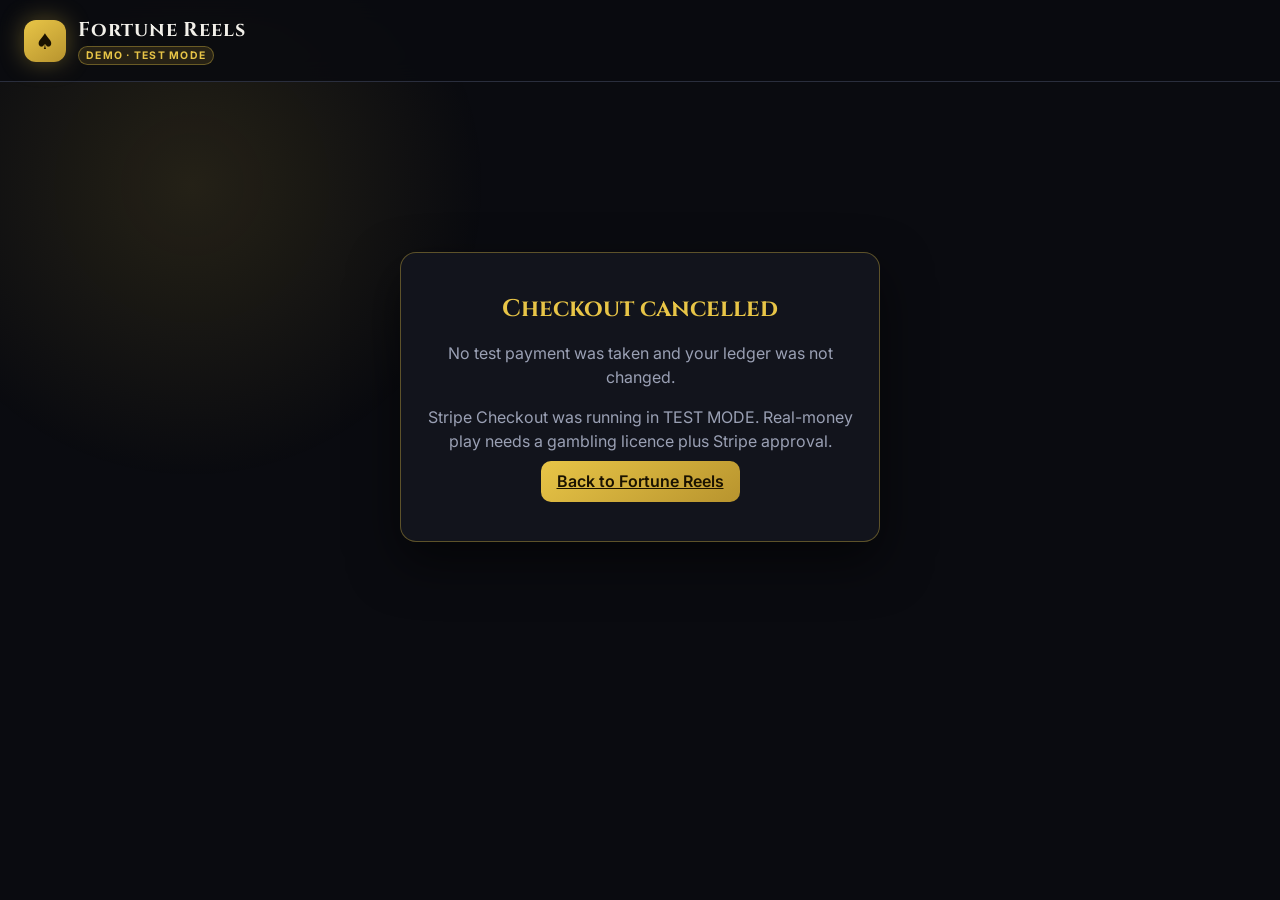
==== server/templates/cancel.html @ 4ad413d6 "Tune Fortune Reels to 20% RTP and add Render deploy files. Raise paytable multipliers (weights uncha" ====
<!DOCTYPE html>
<html lang="en">
<head>
  <meta charset="UTF-8" />
  <meta name="viewport" content="width=device-width, initial-scale=1.0" />
  <title>Checkout cancelled — Fortune Reels (TEST MODE)</title>
  <link rel="preconnect" href="https://fonts.googleapis.com" />
  <link rel="preconnect" href="https://fonts.gstatic.com" crossorigin />
  <link href="https://fonts.googleapis.com/css2?family=Cinzel:wght@600;700&family=Inter:wght@400;500;600;700&display=swap" rel="stylesheet" />
  <link rel="stylesheet" href="/styles.css" />
  <style>
    .result-page { min-height: 70vh; display: grid; place-items: center; padding: 2rem 1rem; position: relative; z-index: 1; }
    .result-card { width: min(480px, 100%); background: var(--bg-panel); border: 1px solid rgba(232, 197, 71, 0.35); border-radius: 16px; padding: 2rem 1.5rem; text-align: center; box-shadow: var(--shadow); }
    .result-card h1 { font-family: var(--display); color: var(--gold); margin: 0.5rem 0 0.75rem; font-size: 1.5rem; }
    .result-card p { color: var(--muted); line-height: 1.5; }
  </style>
</head>
<body>
  <div class="bg-glow"></div>
  <header class="top-bar">
    <div class="brand">
      <span class="brand-icon">♠</span>
      <div>
        <h1>Fortune Reels</h1>
        <span class="demo-badge">DEMO · TEST MODE</span>
      </div>
    </div>
  </header>
  <main class="result-page">
    <div class="result-card">
      <h1>Checkout cancelled</h1>
      <p>No test payment was taken and your ledger was not changed.</p>
      <p>Stripe Checkout was running in TEST MODE. Real-money play needs a gambling licence plus Stripe approval.</p>
      <p><a class="btn btn-gold btn-block" href="/">Back to Fortune Reels</a></p>
    </div>
  </main>
</body>
</html>
---- styles.css ----
:root {
  --bg: #0a0b10;
  --bg-panel: #12141c;
  --bg-elevated: #1a1d29;
  --border: #2a2e3d;
  --gold: #e8c547;
  --gold-dim: #b8942e;
  --gold-glow: rgba(232, 197, 71, 0.35);
  --crimson: #e63946;
  --emerald: #2dd4a8;
  --text: #f2f0e9;
  --muted: #9aa0b4;
  --reel-bg: #0d0f16;
  --radius: 14px;
  --shadow: 0 20px 50px rgba(0, 0, 0, 0.55);
  --font: "Inter", system-ui, sans-serif;
  --display: "Cinzel", Georgia, serif;
}

*,
*::before,
*::after {
  box-sizing: border-box;
}

html, body {
  margin: 0;
  min-height: 100%;
  background: var(--bg);
  color: var(--text);
  font-family: var(--font);
}

body {
  overflow-x: hidden;
  position: relative;
}

.bg-glow {
  position: fixed;
  width: 50vw;
  height: 50vw;
  border-radius: 50%;
  background: radial-gradient(circle, rgba(232, 197, 71, 0.12), transparent 65%);
  top: -15%;
  left: -10%;
  pointer-events: none;
  z-index: 0;
}
.bg-glow-2 {
  background: radial-gradient(circle, rgba(230, 57, 70, 0.1), transparent 65%);
  top: auto;
  left: auto;
  right: -15%;
  bottom: -10%;
}

.top-bar {
  position: relative;
  z-index: 2;
  display: flex;
  align-items: center;
  justify-content: space-between;
  padding: 1rem 1.5rem;
  border-bottom: 1px solid var(--border);
  background: rgba(10, 11, 16, 0.85);
  backdrop-filter: blur(12px);
}

.brand {
  display: flex;
  align-items: center;
  gap: 0.75rem;
}
.brand-icon {
  width: 42px;
  height: 42px;
  display: grid;
  place-items: center;
  border-radius: 12px;
  background: linear-gradient(145deg, var(--gold), var(--gold-dim));
  color: #1a1200;
  font-size: 1.35rem;
  font-weight: 700;
  box-shadow: 0 0 24px var(--gold-glow);
}
.brand h1 {
  margin: 0;
  font-family: var(--display);
  font-size: 1.25rem;
  letter-spacing: 0.04em;
}
.demo-badge {
  display: inline-block;
  margin-top: 2px;
  font-size: 0.65rem;
  font-weight: 700;
  letter-spacing: 0.12em;
  color: var(--gold);
  background: rgba(232, 197, 71, 0.12);
  border: 1px solid rgba(232, 197, 71, 0.35);
  padding: 0.15rem 0.45rem;
  border-radius: 999px;
}

.header-actions {
  display: flex;
  gap: 0.6rem;
  align-items: center;
}

.layout {
  position: relative;
  z-index: 1;
  display: grid;
  grid-template-columns: 280px minmax(0, 1fr) 260px;
  gap: 1.25rem;
  padding: 1.25rem;
  max-width: 1280px;
  margin: 0 auto;
}

.panel {
  background: var(--bg-panel);
  border: 1px solid var(--border);
  border-radius: var(--radius);
  padding: 1.1rem;
  box-shadow: var(--shadow);
  height: fit-content;
}
.panel h2 {
  margin: 0 0 0.35rem;
  font-family: var(--display);
  font-size: 1.05rem;
  color: var(--gold);
}
.hint {
  margin: 0 0 1rem;
  color: var(--muted);
  font-size: 0.8rem;
}

.primary-balance {
  background: linear-gradient(160deg, #1f2333, #151823);
  border: 1px solid rgba(232, 197, 71, 0.25);
  border-radius: 12px;
  padding: 1rem;
  margin-bottom: 0.85rem;
  text-align: center;
}
.primary-balance .label,
.bet-display .label,
.last-win .label {
  display: block;
  font-size: 0.7rem;
  text-transform: uppercase;
  letter-spacing: 0.1em;
  color: var(--muted);
  margin-bottom: 0.25rem;
}
.primary-balance strong {
  font-size: 1.7rem;
  color: var(--gold);
  font-variant-numeric: tabular-nums;
}
.primary-balance .sub {
  display: block;
  margin-top: 0.25rem;
  font-size: 0.75rem;
  color: var(--muted);
}

.balance-list {
  display: flex;
  flex-direction: column;
  gap: 0.4rem;
  margin-bottom: 1rem;
  max-height: 220px;
  overflow: auto;
}
.balance-row {
  display: flex;
  justify-content: space-between;
  align-items: center;
  padding: 0.45rem 0.6rem;
  background: var(--bg-elevated);
  border-radius: 8px;
  font-size: 0.85rem;
}
.balance-row .code {
  font-weight: 600;
  color: var(--text);
}
.balance-row .amt {
  color: var(--emerald);
  font-variant-numeric: tabular-nums;
}
.balance-row.zero .amt {
  color: var(--muted);
}

.wallet-actions {
  display: grid;
  grid-template-columns: 1fr 1fr;
  gap: 0.5rem;
  margin-bottom: 0.85rem;
}

.display-currency label {
  display: block;
  font-size: 0.75rem;
  color: var(--muted);
  margin-bottom: 0.3rem;
}
.display-currency select,
.modal select,
.modal input {
  width: 100%;
  background: var(--bg-elevated);
  border: 1px solid var(--border);
  color: var(--text);
  border-radius: 10px;
  padding: 0.65rem 0.75rem;
  font: inherit;
  outline: none;
}
.display-currency select:focus,
.modal select:focus,
.modal input:focus {
  border-color: var(--gold-dim);
  box-shadow: 0 0 0 3px var(--gold-glow);
}

.btn {
  appearance: none;
  border: none;
  border-radius: 10px;
  font: inherit;
  font-weight: 600;
  padding: 0.65rem 1rem;
  cursor: pointer;
  transition: transform 0.15s ease, box-shadow 0.15s ease, background 0.15s ease;
}
.btn:active {
  transform: scale(0.97);
}
.btn:disabled {
  opacity: 0.45;
  cursor: not-allowed;
  transform: none;
}
.btn-primary {
  background: linear-gradient(145deg, #2dd4a8, #1a9e7a);
  color: #04150f;
}
.btn-primary:hover:not(:disabled) {
  box-shadow: 0 0 20px rgba(45, 212, 168, 0.35);
}
.btn-outline {
  background: transparent;
  border: 1px solid var(--border);
  color: var(--text);
}
.btn-outline:hover:not(:disabled) {
  border-color: var(--gold-dim);
  color: var(--gold);
}
.btn-gold {
  background: linear-gradient(145deg, var(--gold), var(--gold-dim));
  color: #1a1200;
}
.btn-gold:hover:not(:disabled) {
  box-shadow: 0 0 20px var(--gold-glow);
}
.btn-block {
  width: 100%;
  margin-top: 0.5rem;
}
.btn-spin {
  min-width: 140px;
  padding: 1rem 1.5rem;
  font-family: var(--display);
  font-size: 1.25rem;
  letter-spacing: 0.12em;
  background: linear-gradient(160deg, #ff5a6a, #c41e2a 55%, #8b1420);
  color: #fff;
  border: 2px solid rgba(255, 255, 255, 0.15);
  box-shadow: 0 8px 28px rgba(230, 57, 70, 0.45), inset 0 1px 0 rgba(255, 255, 255, 0.2);
}
.btn-spin:hover:not(:disabled) {
  box-shadow: 0 10px 36px rgba(230, 57, 70, 0.6), inset 0 1px 0 rgba(255, 255, 255, 0.25);
}
.btn-spin.spinning {
  animation: pulse-spin 0.8s ease infinite;
}
@keyframes pulse-spin {
  50% { filter: brightness(1.15); }
}

.icon-btn {
  appearance: none;
  width: 40px;
  height: 40px;
  border-radius: 10px;
  border: 1px solid var(--border);
  background: var(--bg-elevated);
  color: var(--text);
  font-size: 1.1rem;
  cursor: pointer;
  display: grid;
  place-items: center;
  transition: border-color 0.15s, color 0.15s;
}
.icon-btn:hover {
  border-color: var(--gold-dim);
  color: var(--gold);
}

.machine {
  background: linear-gradient(180deg, #1c2030 0%, #12151f 100%);
  border: 2px solid rgba(232, 197, 71, 0.35);
  border-radius: 20px;
  padding: 1.25rem;
  box-shadow: var(--shadow), 0 0 60px rgba(232, 197, 71, 0.08);
}

.machine-top {
  display: flex;
  align-items: center;
  justify-content: space-between;
  gap: 0.75rem;
  margin-bottom: 1rem;
}
.machine-title {
  margin: 0;
  font-family: var(--display);
  font-size: clamp(1rem, 2.5vw, 1.35rem);
  letter-spacing: 0.18em;
  color: var(--gold);
  text-shadow: 0 0 20px var(--gold-glow);
  text-align: center;
}
.lights {
  display: flex;
  gap: 6px;
}
.lights span {
  width: 10px;
  height: 10px;
  border-radius: 50%;
  background: var(--gold);
  box-shadow: 0 0 10px var(--gold);
  animation: blink 1.6s ease-in-out infinite;
}
.lights span:nth-child(2) { animation-delay: 0.2s; }
.lights span:nth-child(3) { animation-delay: 0.4s; }
.lights span:nth-child(4) { animation-delay: 0.6s; }
.lights span:nth-child(5) { animation-delay: 0.8s; }
@keyframes blink {
  0%, 100% { opacity: 1; }
  50% { opacity: 0.35; }
}

.reels-frame {
  position: relative;
  background: var(--reel-bg);
  border-radius: 14px;
  border: 3px solid #2d3348;
  padding: 0.75rem;
  overflow: hidden;
  box-shadow: inset 0 0 40px rgba(0, 0, 0, 0.7);
}
.reels-frame::before {
  content: "";
  position: absolute;
  inset: 0;
  pointer-events: none;
  background: linear-gradient(
    180deg,
    rgba(0, 0, 0, 0.55) 0%,
    transparent 18%,
    transparent 82%,
    rgba(0, 0, 0, 0.55) 100%
  );
  z-index: 3;
}
.reels-frame::after {
  content: "";
  position: absolute;
  left: 0;
  right: 0;
  top: 50%;
  height: 88px;
  transform: translateY(-50%);
  border-top: 2px solid rgba(232, 197, 71, 0.45);
  border-bottom: 2px solid rgba(232, 197, 71, 0.45);
  background: rgba(232, 197, 71, 0.04);
  pointer-events: none;
  z-index: 2;
}

.reels {
  display: grid;
  grid-template-columns: repeat(5, 1fr);
  gap: 0.5rem;
  position: relative;
  z-index: 1;
}

.reel {
  height: 264px;
  overflow: hidden;
  background: linear-gradient(180deg, #151824, #0c0e15);
  border-radius: 10px;
  border: 1px solid #2a3044;
  position: relative;
}
.reel-strip {
  display: flex;
  flex-direction: column;
  will-change: transform;
}
.symbol {
  height: 88px;
  display: grid;
  place-items: center;
  font-size: 2.6rem;
  user-select: none;
  filter: drop-shadow(0 4px 6px rgba(0, 0, 0, 0.5));
  flex-shrink: 0;
}
.symbol.win {
  animation: win-pop 0.55s ease infinite alternate;
}
@keyframes win-pop {
  from { transform: scale(1); filter: drop-shadow(0 0 6px var(--gold)); }
  to { transform: scale(1.12); filter: drop-shadow(0 0 16px var(--gold)); }
}

.reel.spinning .reel-strip {
  animation: blur-spin 0.12s linear infinite;
}
@keyframes blur-spin {
  to { filter: blur(1px); }
}

.payline-hint {
  text-align: center;
  color: var(--muted);
  font-size: 0.8rem;
  margin: 0.75rem 0 0.5rem;
}

.result-banner {
  text-align: center;
  margin: 0.5rem 0;
  padding: 0.65rem 1rem;
  border-radius: 10px;
  font-weight: 700;
  font-size: 1.05rem;
  background: rgba(45, 212, 168, 0.12);
  border: 1px solid rgba(45, 212, 168, 0.35);
  color: var(--emerald);
}
.result-banner.lose {
  background: rgba(154, 160, 180, 0.08);
  border-color: var(--border);
  color: var(--muted);
}
.result-banner.jackpot {
  background: rgba(232, 197, 71, 0.15);
  border-color: var(--gold);
  color: var(--gold);
  animation: jackpot-flash 0.6s ease infinite alternate;
}
@keyframes jackpot-flash {
  to { box-shadow: 0 0 30px var(--gold-glow); }
}

.controls {
  display: flex;
  align-items: center;
  justify-content: space-between;
  gap: 1rem;
  flex-wrap: wrap;
  margin-top: 1rem;
  padding: 0.85rem;
  background: var(--bg-elevated);
  border-radius: 12px;
  border: 1px solid var(--border);
}
.bet-controls {
  display: flex;
  align-items: center;
  gap: 0.5rem;
}
.bet-display,
.last-win {
  text-align: center;
  min-width: 90px;
}
.bet-display strong,
.last-win strong {
  font-size: 1.1rem;
  font-variant-numeric: tabular-nums;
  color: var(--gold);
}
.last-win strong {
  color: var(--emerald);
}

.paytable {
  margin-top: 1rem;
}
.paytable h3 {
  margin: 0 0 0.6rem;
  font-size: 0.9rem;
  color: var(--muted);
  font-weight: 600;
}
.paytable h3 span {
  font-weight: 400;
}
.pay-grid {
  display: grid;
  grid-template-columns: repeat(auto-fill, minmax(110px, 1fr));
  gap: 0.45rem;
}
.pay-item {
  display: flex;
  align-items: center;
  gap: 0.4rem;
  background: var(--bg);
  border-radius: 8px;
  padding: 0.4rem 0.55rem;
  font-size: 0.8rem;
  border: 1px solid var(--border);
}
.pay-item .sym {
  font-size: 1.2rem;
}
.pay-item .mult {
  color: var(--gold);
  font-weight: 600;
  margin-left: auto;
}

.info-panel ol {
  margin: 0 0 1rem;
  padding-left: 1.2rem;
  color: var(--muted);
  font-size: 0.88rem;
  line-height: 1.55;
}
.info-panel li {
  margin-bottom: 0.4rem;
}
.info-panel strong {
  color: var(--text);
}
.disclaimer {
  background: rgba(232, 197, 71, 0.08);
  border: 1px solid rgba(232, 197, 71, 0.25);
  border-radius: 10px;
  padding: 0.75rem;
  font-size: 0.8rem;
  color: var(--muted);
  margin-bottom: 1rem;
  line-height: 1.45;
}
.disclaimer strong {
  color: var(--gold);
  display: block;
  margin-bottom: 0.25rem;
}
.stats {
  display: grid;
  gap: 0.45rem;
}
.stats > div {
  display: flex;
  justify-content: space-between;
  padding: 0.5rem 0.65rem;
  background: var(--bg-elevated);
  border-radius: 8px;
  font-size: 0.85rem;
}
.stats span {
  color: var(--muted);
}
.stats strong {
  font-variant-numeric: tabular-nums;
}

/* Modal */
.modal[hidden] {
  display: none;
}
.modal {
  position: fixed;
  inset: 0;
  z-index: 100;
  display: grid;
  place-items: center;
  padding: 1rem;
}
.modal-backdrop {
  position: absolute;
  inset: 0;
  background: rgba(0, 0, 0, 0.7);
  backdrop-filter: blur(4px);
}
.modal-card {
  position: relative;
  width: min(420px, 100%);
  background: var(--bg-panel);
  border: 1px solid rgba(232, 197, 71, 0.3);
  border-radius: 16px;
  box-shadow: var(--shadow);
  overflow: hidden;
}
.modal-card header {
  display: flex;
  align-items: center;
  justify-content: space-between;
  padding: 1rem 1.1rem;
  border-bottom: 1px solid var(--border);
}
.modal-card header h2 {
  margin: 0;
  font-family: var(--display);
  font-size: 1.1rem;
  color: var(--gold);
}
.modal-body {
  padding: 1.1rem;
  display: flex;
  flex-direction: column;
  gap: 0.55rem;
}
.modal-body label {
  font-size: 0.78rem;
  color: var(--muted);
  text-transform: uppercase;
  letter-spacing: 0.06em;
}
.seg {
  display: grid;
  grid-template-columns: 1fr 1fr;
  gap: 0.35rem;
  background: var(--bg);
  padding: 0.3rem;
  border-radius: 10px;
  margin-bottom: 0.25rem;
}
.seg button {
  appearance: none;
  border: none;
  background: transparent;
  color: var(--muted);
  font: inherit;
  font-weight: 600;
  padding: 0.55rem;
  border-radius: 8px;
  cursor: pointer;
}
.seg button.active {
  background: linear-gradient(145deg, var(--gold), var(--gold-dim));
  color: #1a1200;
}
.convert-hint,
.available {
  margin: 0;
  font-size: 0.8rem;
  color: var(--muted);
}
.available {
  color: var(--emerald);
}
.processing,
.success {
  text-align: center;
  padding: 1rem;
  margin-top: 0.5rem;
}
.processing p,
.success p {
  margin: 0.5rem 0 0;
  color: var(--muted);
}
.success p {
  color: var(--emerald);
  font-weight: 600;
}
.spinner {
  width: 36px;
  height: 36px;
  margin: 0 auto;
  border: 3px solid var(--border);
  border-top-color: var(--gold);
  border-radius: 50%;
  animation: spin 0.7s linear infinite;
}
@keyframes spin {
  to { transform: rotate(360deg); }
}

.toast {
  position: fixed;
  bottom: 1.5rem;
  left: 50%;
  transform: translateX(-50%);
  z-index: 200;
  background: var(--bg-elevated);
  border: 1px solid var(--gold-dim);
  color: var(--text);
  padding: 0.75rem 1.25rem;
  border-radius: 999px;
  box-shadow: var(--shadow);
  font-size: 0.9rem;
  font-weight: 500;
}
.toast[hidden] {
  display: none;
}
.toast.error {
  border-color: var(--crimson);
}

@media (max-width: 980px) {
  .layout {
    grid-template-columns: 1fr;
  }
  .info-panel {
    order: 3;
  }
  .wallet-panel {
    order: 2;
  }
  .game-area {
    order: 1;
  }
}

@media (max-width: 520px) {
  .reels {
    gap: 0.3rem;
  }
  .symbol {
    font-size: 2rem;
  }
  .reel {
    height: 210px;
  }
  .symbol {
    height: 70px;
  }
  .reels-frame::after {
    height: 70px;
  }
  .controls {
    justify-content: center;
  }
  .btn-spin {
    width: 100%;
    order: -1;
  }
  .machine-top .lights {
    display: none;
  }
}

/* Test-mode and Stripe-key banners */
.mode-banners {
  position: relative;
  z-index: 2;
  display: flex;
  flex-direction: column;
  gap: 0;
}
.mode-banner {
  padding: 0.65rem 1.5rem;
  font-size: 0.8rem;
  line-height: 1.45;
  color: var(--muted);
  background: rgba(232, 197, 71, 0.08);
  border-bottom: 1px solid rgba(232, 197, 71, 0.25);
}
.mode-banner strong {
  color: var(--gold);
  margin-right: 0.25rem;
}
.mode-banner.key-banner {
  background: rgba(230, 57, 70, 0.12);
  border-bottom-color: rgba(230, 57, 70, 0.35);
  color: #f5c2c7;
  font-weight: 600;
  text-align: center;
}
.modal-note {
  margin: 0;
  font-size: 0.8rem;
  line-height: 1.45;
  color: var(--gold);
}
.balance-row .tag {
  margin-left: 0.35rem;
  font-size: 0.6rem;
  font-weight: 700;
  letter-spacing: 0.06em;
  text-transform: uppercase;
  color: var(--gold-dim);
  border: 1px solid rgba(232, 197, 71, 0.35);
  border-radius: 999px;
  padding: 0.05rem 0.35rem;
}
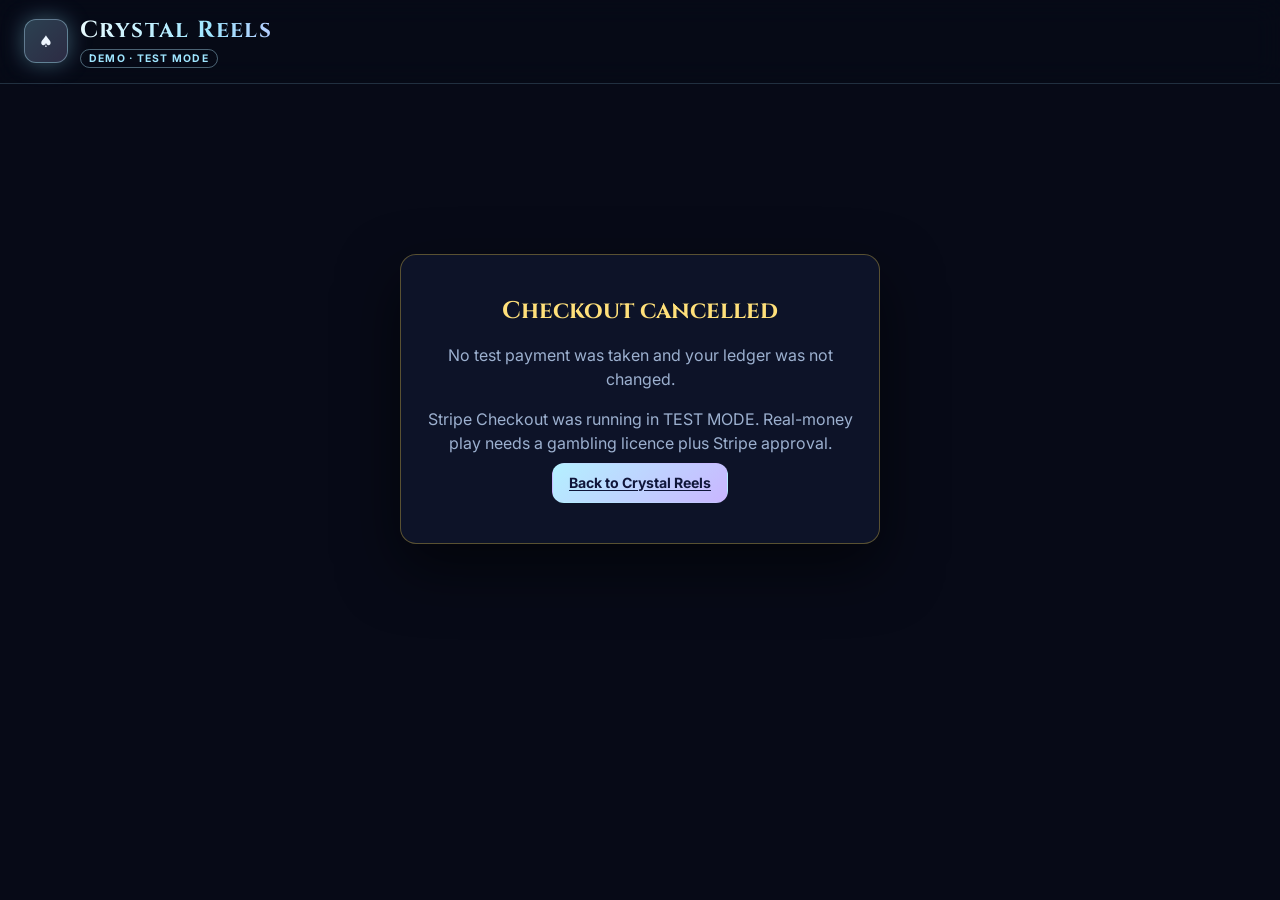
==== commit a9c9e2dd: "Crystal Reels: 20%-of-pool payout cap, house pool ledger, Green Tea top symbol, wilds, free spins, j" ====
--- a/server/templates/cancel.html
+++ b/server/templates/cancel.html
@@ -3,7 +3,7 @@
 <head>
   <meta charset="UTF-8" />
   <meta name="viewport" content="width=device-width, initial-scale=1.0" />
-  <title>Checkout cancelled — Fortune Reels (TEST MODE)</title>
+  <title>Checkout cancelled — Crystal Reels (TEST MODE)</title>
   <link rel="preconnect" href="https://fonts.googleapis.com" />
   <link rel="preconnect" href="https://fonts.gstatic.com" crossorigin />
   <link href="https://fonts.googleapis.com/css2?family=Cinzel:wght@600;700&family=Inter:wght@400;500;600;700&display=swap" rel="stylesheet" />
@@ -21,7 +21,7 @@
     <div class="brand">
       <span class="brand-icon">♠</span>
       <div>
-        <h1>Fortune Reels</h1>
+        <h1>Crystal Reels</h1>
         <span class="demo-badge">DEMO · TEST MODE</span>
       </div>
     </div>
@@ -31,7 +31,7 @@
       <h1>Checkout cancelled</h1>
       <p>No test payment was taken and your ledger was not changed.</p>
       <p>Stripe Checkout was running in TEST MODE. Real-money play needs a gambling licence plus Stripe approval.</p>
-      <p><a class="btn btn-gold btn-block" href="/">Back to Fortune Reels</a></p>
+      <p><a class="btn btn-gold btn-block" href="/">Back to Crystal Reels</a></p>
     </div>
   </main>
 </body>
--- a/styles.css
+++ b/styles.css
@@ -1,816 +1,399 @@
 :root {
-  --bg: #0a0b10;
-  --bg-panel: #12141c;
-  --bg-elevated: #1a1d29;
-  --border: #2a2e3d;
-  --gold: #e8c547;
-  --gold-dim: #b8942e;
-  --gold-glow: rgba(232, 197, 71, 0.35);
-  --crimson: #e63946;
-  --emerald: #2dd4a8;
-  --text: #f2f0e9;
-  --muted: #9aa0b4;
-  --reel-bg: #0d0f16;
-  --radius: 14px;
-  --shadow: 0 20px 50px rgba(0, 0, 0, 0.55);
+  --bg: #070a17;
+  --bg-panel: rgba(18, 26, 52, 0.62);
+  --bg-elevated: rgba(30, 42, 80, 0.7);
+  --border: rgba(160, 220, 255, 0.18);
+  --border-strong: rgba(180, 235, 255, 0.4);
+  --ice: #9fe6ff;
+  --ice-2: #c9b6ff;
+  --pink: #ff9fe0;
+  --tea: #8ff06b;
+  --gold: #ffe07a;
+  --crimson: #ff4d6d;
+  --emerald: #3ff0a8;
+  --text: #eef6ff;
+  --muted: #9cb0cf;
+  --reel-bg: rgba(8, 14, 34, 0.85);
+  --radius: 16px;
+  --shadow: 0 24px 60px rgba(0, 0, 0, 0.55);
   --font: "Inter", system-ui, sans-serif;
   --display: "Cinzel", Georgia, serif;
-}
-
-*,
-*::before,
-*::after {
-  box-sizing: border-box;
-}
-
-html, body {
-  margin: 0;
-  min-height: 100%;
-  background: var(--bg);
-  color: var(--text);
-  font-family: var(--font);
-}
-
-body {
-  overflow-x: hidden;
-  position: relative;
-}
-
-.bg-glow {
-  position: fixed;
-  width: 50vw;
-  height: 50vw;
-  border-radius: 50%;
-  background: radial-gradient(circle, rgba(232, 197, 71, 0.12), transparent 65%);
-  top: -15%;
-  left: -10%;
-  pointer-events: none;
-  z-index: 0;
-}
-.bg-glow-2 {
-  background: radial-gradient(circle, rgba(230, 57, 70, 0.1), transparent 65%);
-  top: auto;
-  left: auto;
-  right: -15%;
-  bottom: -10%;
-}
-
+  --prism: linear-gradient(90deg, #ff6b8b, #ffb648, #fff36b, #5dffb0, #5fc0ff, #b77bff, #ff6b8b);
+  --sym-h: 92px;
+}
+@media (max-width: 520px) { :root { --sym-h: 64px; } }
+
+*, *::before, *::after { box-sizing: border-box; }
+html, body { margin: 0; min-height: 100%; background: var(--bg); color: var(--text); font-family: var(--font); }
+body { overflow-x: hidden; position: relative; }
+button { font-family: inherit; }
+
+.bg-aurora {
+  position: fixed; inset: -20%; z-index: 0; pointer-events: none;
+  background:
+    radial-gradient(40% 35% at 20% 15%, rgba(95, 192, 255, 0.22), transparent 70%),
+    radial-gradient(35% 30% at 85% 20%, rgba(183, 123, 255, 0.22), transparent 70%),
+    radial-gradient(40% 35% at 70% 90%, rgba(143, 240, 107, 0.14), transparent 70%),
+    radial-gradient(35% 30% at 10% 85%, rgba(255, 159, 224, 0.14), transparent 70%);
+  animation: aurora 22s ease-in-out infinite alternate;
+}
+@keyframes aurora { from { transform: translate(0, 0) rotate(0deg); } to { transform: translate(3%, -2%) rotate(6deg); } }
+#sparkle-canvas { position: fixed; inset: 0; width: 100%; height: 100%; pointer-events: none; z-index: 50; }
+
+.top-bar, .mode-banners, .pool-bar, .layout { position: relative; z-index: 2; }
 .top-bar {
-  position: relative;
-  z-index: 2;
-  display: flex;
-  align-items: center;
-  justify-content: space-between;
-  padding: 1rem 1.5rem;
-  border-bottom: 1px solid var(--border);
-  background: rgba(10, 11, 16, 0.85);
-  backdrop-filter: blur(12px);
-}
-
-.brand {
-  display: flex;
-  align-items: center;
-  gap: 0.75rem;
-}
+  display: flex; align-items: center; justify-content: space-between;
+  padding: 0.9rem 1.5rem; border-bottom: 1px solid var(--border);
+  background: rgba(7, 10, 23, 0.7); backdrop-filter: blur(14px);
+}
+.brand { display: flex; align-items: center; gap: 0.75rem; }
 .brand-icon {
-  width: 42px;
-  height: 42px;
-  display: grid;
-  place-items: center;
-  border-radius: 12px;
-  background: linear-gradient(145deg, var(--gold), var(--gold-dim));
-  color: #1a1200;
-  font-size: 1.35rem;
-  font-weight: 700;
-  box-shadow: 0 0 24px var(--gold-glow);
-}
+  width: 44px; height: 44px; display: grid; place-items: center; border-radius: 12px;
+  background: linear-gradient(135deg, rgba(159, 230, 255, 0.25), rgba(201, 182, 255, 0.2));
+  border: 1px solid var(--border-strong); box-shadow: 0 0 22px rgba(159, 230, 255, 0.35);
+}
+.brand-icon svg { width: 32px; height: 32px; animation: twinkle 3s ease-in-out infinite; }
 .brand h1 {
-  margin: 0;
-  font-family: var(--display);
-  font-size: 1.25rem;
-  letter-spacing: 0.04em;
-}
+  margin: 0; font-family: var(--display); font-size: 1.45rem; letter-spacing: 0.06em;
+  background: linear-gradient(90deg, #e9fbff, var(--ice), var(--ice-2), #e9fbff);
+  background-size: 200% auto; -webkit-background-clip: text; background-clip: text; color: transparent;
+  animation: shimmer-text 6s linear infinite;
+}
+@keyframes shimmer-text { to { background-position: 200% center; } }
 .demo-badge {
-  display: inline-block;
-  margin-top: 2px;
-  font-size: 0.65rem;
-  font-weight: 700;
-  letter-spacing: 0.12em;
-  color: var(--gold);
-  background: rgba(232, 197, 71, 0.12);
-  border: 1px solid rgba(232, 197, 71, 0.35);
-  padding: 0.15rem 0.45rem;
-  border-radius: 999px;
-}
-
-.header-actions {
-  display: flex;
-  gap: 0.6rem;
-  align-items: center;
-}
+  display: inline-block; margin-top: 2px; font-size: 0.65rem; font-weight: 700; letter-spacing: 0.12em;
+  color: var(--ice); border: 1px solid var(--border-strong); padding: 2px 8px; border-radius: 99px;
+}
+.header-actions { display: flex; gap: 0.6rem; align-items: center; }
+
+.mode-banners { max-width: 1400px; margin: 0.8rem auto 0; padding: 0 1.5rem; display: grid; gap: 0.5rem; }
+.mode-banner {
+  font-size: 0.78rem; color: var(--muted); padding: 0.55rem 0.9rem; border-radius: 10px;
+  background: rgba(159, 230, 255, 0.06); border: 1px solid var(--border);
+}
+.mode-banner strong { color: var(--ice); }
+.mode-banner.key-banner { color: #ffd2db; border-color: rgba(255, 77, 109, 0.4); background: rgba(255, 77, 109, 0.08); }
+
+/* Pool bar */
+.pool-bar {
+  max-width: 1400px; margin: 0.9rem auto 0; padding: 0 1.5rem;
+  display: grid; grid-template-columns: 1.4fr 1fr 1fr; gap: 0.8rem;
+}
+.pool-card {
+  position: relative; overflow: hidden; padding: 0.75rem 1rem; border-radius: var(--radius);
+  background: var(--bg-panel); border: 1px solid var(--border); backdrop-filter: blur(10px);
+  display: flex; flex-direction: column; gap: 2px;
+}
+.pool-card::after {
+  content: ""; position: absolute; inset: 0; pointer-events: none;
+  background: linear-gradient(115deg, transparent 30%, rgba(255, 255, 255, 0.12) 45%, transparent 60%);
+  transform: translateX(-100%); animation: sweep 5s ease-in-out infinite;
+}
+@keyframes sweep { 0%, 60% { transform: translateX(-100%); } 100% { transform: translateX(100%); } }
+.pool-card .label { font-size: 0.7rem; letter-spacing: 0.12em; text-transform: uppercase; color: var(--muted); font-weight: 600; }
+.pool-card strong { font-family: var(--display); font-size: 1.35rem; color: var(--ice); font-variant-numeric: tabular-nums; }
+.pool-card .sub { font-size: 0.7rem; color: var(--muted); }
+.jackpot-card { border-color: rgba(143, 240, 107, 0.45); box-shadow: 0 0 30px rgba(143, 240, 107, 0.12) inset; }
+.jackpot-card strong { font-size: 1.75rem; color: var(--tea); text-shadow: 0 0 18px rgba(143, 240, 107, 0.6); }
+.pool-card strong.bump { animation: bump 0.5s ease; }
+@keyframes bump { 50% { transform: scale(1.08); filter: brightness(1.4); } }
 
 .layout {
-  position: relative;
-  z-index: 1;
-  display: grid;
-  grid-template-columns: 280px minmax(0, 1fr) 260px;
-  gap: 1.25rem;
-  padding: 1.25rem;
-  max-width: 1280px;
-  margin: 0 auto;
-}
-
+  max-width: 1400px; margin: 1rem auto 2rem; padding: 0 1.5rem;
+  display: grid; grid-template-columns: 270px 1fr 300px; gap: 1rem; align-items: start;
+}
 .panel {
-  background: var(--bg-panel);
-  border: 1px solid var(--border);
-  border-radius: var(--radius);
-  padding: 1.1rem;
-  box-shadow: var(--shadow);
-  height: fit-content;
-}
-.panel h2 {
-  margin: 0 0 0.35rem;
-  font-family: var(--display);
-  font-size: 1.05rem;
-  color: var(--gold);
-}
-.hint {
-  margin: 0 0 1rem;
-  color: var(--muted);
-  font-size: 0.8rem;
-}
+  background: var(--bg-panel); border: 1px solid var(--border); border-radius: var(--radius);
+  padding: 1.1rem; backdrop-filter: blur(12px); box-shadow: var(--shadow);
+}
+.panel h2 { margin: 0 0 0.4rem; font-family: var(--display); font-size: 1.05rem; letter-spacing: 0.05em; color: var(--ice); }
+.panel h2.mt { margin-top: 1.1rem; }
+.hint { margin: 0 0 0.8rem; font-size: 0.75rem; color: var(--muted); }
 
 .primary-balance {
-  background: linear-gradient(160deg, #1f2333, #151823);
-  border: 1px solid rgba(232, 197, 71, 0.25);
-  border-radius: 12px;
-  padding: 1rem;
-  margin-bottom: 0.85rem;
-  text-align: center;
-}
-.primary-balance .label,
-.bet-display .label,
-.last-win .label {
-  display: block;
-  font-size: 0.7rem;
-  text-transform: uppercase;
-  letter-spacing: 0.1em;
-  color: var(--muted);
-  margin-bottom: 0.25rem;
-}
-.primary-balance strong {
-  font-size: 1.7rem;
-  color: var(--gold);
-  font-variant-numeric: tabular-nums;
-}
-.primary-balance .sub {
-  display: block;
-  margin-top: 0.25rem;
-  font-size: 0.75rem;
-  color: var(--muted);
-}
-
-.balance-list {
-  display: flex;
-  flex-direction: column;
-  gap: 0.4rem;
-  margin-bottom: 1rem;
-  max-height: 220px;
-  overflow: auto;
-}
-.balance-row {
-  display: flex;
-  justify-content: space-between;
-  align-items: center;
-  padding: 0.45rem 0.6rem;
-  background: var(--bg-elevated);
-  border-radius: 8px;
-  font-size: 0.85rem;
-}
-.balance-row .code {
-  font-weight: 600;
-  color: var(--text);
-}
-.balance-row .amt {
-  color: var(--emerald);
-  font-variant-numeric: tabular-nums;
-}
-.balance-row.zero .amt {
-  color: var(--muted);
-}
-
-.wallet-actions {
-  display: grid;
-  grid-template-columns: 1fr 1fr;
-  gap: 0.5rem;
-  margin-bottom: 0.85rem;
-}
-
-.display-currency label {
-  display: block;
-  font-size: 0.75rem;
-  color: var(--muted);
-  margin-bottom: 0.3rem;
-}
-.display-currency select,
-.modal select,
-.modal input {
-  width: 100%;
-  background: var(--bg-elevated);
-  border: 1px solid var(--border);
-  color: var(--text);
-  border-radius: 10px;
-  padding: 0.65rem 0.75rem;
-  font: inherit;
-  outline: none;
-}
-.display-currency select:focus,
-.modal select:focus,
-.modal input:focus {
-  border-color: var(--gold-dim);
-  box-shadow: 0 0 0 3px var(--gold-glow);
-}
+  display: flex; flex-direction: column; gap: 2px; padding: 0.9rem; border-radius: 12px; margin-bottom: 0.8rem;
+  background: linear-gradient(135deg, rgba(159, 230, 255, 0.12), rgba(201, 182, 255, 0.1)); border: 1px solid var(--border-strong);
+}
+.primary-balance .label, .bet-display .label, .last-win .label {
+  font-size: 0.68rem; letter-spacing: 0.12em; text-transform: uppercase; color: var(--muted); font-weight: 600;
+}
+.primary-balance strong { font-family: var(--display); font-size: 1.7rem; font-variant-numeric: tabular-nums; }
+.primary-balance .sub { font-size: 0.7rem; color: var(--muted); }
+.balance-list { display: grid; gap: 4px; margin-bottom: 0.9rem; }
+.balance-row { display: flex; justify-content: space-between; font-size: 0.82rem; padding: 4px 6px; border-radius: 6px; }
+.balance-row:nth-child(odd) { background: rgba(255, 255, 255, 0.03); }
+.balance-row .code { font-weight: 600; }
+.balance-row .amt { font-variant-numeric: tabular-nums; }
+.balance-row.zero .amt { color: var(--muted); }
+.balance-row .tag { margin-left: 6px; font-size: 0.6rem; color: var(--ice-2); border: 1px solid rgba(201, 182, 255, 0.4); border-radius: 99px; padding: 0 5px; }
+.wallet-actions { display: grid; grid-template-columns: 1fr 1fr; gap: 0.5rem; margin-bottom: 0.9rem; }
+.display-currency { display: flex; align-items: center; justify-content: space-between; gap: 0.5rem; margin-bottom: 0.9rem; }
+.display-currency label { font-size: 0.78rem; color: var(--muted); }
+.display-currency select, .modal select, .modal input[type="number"] {
+  background: rgba(8, 14, 34, 0.8); color: var(--text); border: 1px solid var(--border-strong);
+  border-radius: 10px; padding: 0.55rem 0.7rem; font: inherit; width: 100%;
+}
+.display-currency select { width: auto; }
+.display-currency select:focus, .modal select:focus, .modal input:focus { outline: none; border-color: var(--ice); box-shadow: 0 0 0 3px rgba(159, 230, 255, 0.18); }
 
 .btn {
-  appearance: none;
-  border: none;
-  border-radius: 10px;
-  font: inherit;
-  font-weight: 600;
-  padding: 0.65rem 1rem;
-  cursor: pointer;
-  transition: transform 0.15s ease, box-shadow 0.15s ease, background 0.15s ease;
-}
-.btn:active {
-  transform: scale(0.97);
-}
-.btn:disabled {
-  opacity: 0.45;
-  cursor: not-allowed;
-  transform: none;
-}
-.btn-primary {
-  background: linear-gradient(145deg, #2dd4a8, #1a9e7a);
-  color: #04150f;
-}
-.btn-primary:hover:not(:disabled) {
-  box-shadow: 0 0 20px rgba(45, 212, 168, 0.35);
-}
-.btn-outline {
-  background: transparent;
-  border: 1px solid var(--border);
-  color: var(--text);
-}
-.btn-outline:hover:not(:disabled) {
-  border-color: var(--gold-dim);
-  color: var(--gold);
-}
-.btn-gold {
-  background: linear-gradient(145deg, var(--gold), var(--gold-dim));
-  color: #1a1200;
-}
-.btn-gold:hover:not(:disabled) {
-  box-shadow: 0 0 20px var(--gold-glow);
-}
-.btn-block {
-  width: 100%;
-  margin-top: 0.5rem;
-}
+  border: 1px solid transparent; border-radius: 12px; padding: 0.65rem 1rem; font-weight: 700; font-size: 0.88rem;
+  cursor: pointer; color: var(--text); transition: transform 0.08s, filter 0.2s, box-shadow 0.2s, background 0.2s;
+}
+.btn:active { transform: scale(0.97); }
+.btn:disabled { opacity: 0.45; cursor: not-allowed; }
+.btn-primary { background: linear-gradient(135deg, #5fc0ff, #8a7bff); box-shadow: 0 6px 20px rgba(95, 192, 255, 0.3); }
+.btn-primary:hover:not(:disabled) { filter: brightness(1.12); }
+.btn-outline { background: transparent; border-color: var(--border-strong); }
+.btn-outline:hover:not(:disabled) { background: rgba(159, 230, 255, 0.08); }
+.btn-gold { background: linear-gradient(135deg, #b4f0ff, #c9b6ff); color: #10163a; }
+.btn-gold:hover:not(:disabled) { filter: brightness(1.08); }
+.btn-block { width: 100%; margin-top: 0.8rem; }
+.btn-small {
+  padding: 0.45rem 0.7rem; font-size: 0.74rem; letter-spacing: 0.08em; background: rgba(159, 230, 255, 0.08); border-color: var(--border-strong);
+}
+.btn-small:hover:not(:disabled) { background: rgba(159, 230, 255, 0.16); }
+.btn-small.toggle[aria-pressed="true"] { background: linear-gradient(135deg, #fff36b, #ffb648); color: #2a1a00; border-color: transparent; }
+.btn-small.active-auto { background: linear-gradient(135deg, #ff6b8b, #b77bff); border-color: transparent; }
 .btn-spin {
-  min-width: 140px;
-  padding: 1rem 1.5rem;
-  font-family: var(--display);
-  font-size: 1.25rem;
-  letter-spacing: 0.12em;
-  background: linear-gradient(160deg, #ff5a6a, #c41e2a 55%, #8b1420);
-  color: #fff;
-  border: 2px solid rgba(255, 255, 255, 0.15);
-  box-shadow: 0 8px 28px rgba(230, 57, 70, 0.45), inset 0 1px 0 rgba(255, 255, 255, 0.2);
-}
-.btn-spin:hover:not(:disabled) {
-  box-shadow: 0 10px 36px rgba(230, 57, 70, 0.6), inset 0 1px 0 rgba(255, 255, 255, 0.25);
-}
-.btn-spin.spinning {
-  animation: pulse-spin 0.8s ease infinite;
-}
-@keyframes pulse-spin {
-  50% { filter: brightness(1.15); }
-}
-
+  position: relative; overflow: hidden; width: 128px; height: 128px; border-radius: 50%; font-family: var(--display);
+  font-size: 1.35rem; letter-spacing: 0.1em; color: #0b1030;
+  background: radial-gradient(circle at 35% 30%, #ffffff, #bdf1ff 35%, #8fb8ff 65%, #b77bff 100%);
+  border: 2px solid rgba(255, 255, 255, 0.7);
+  box-shadow: 0 0 0 6px rgba(159, 230, 255, 0.12), 0 0 40px rgba(159, 230, 255, 0.45), inset 0 -8px 20px rgba(90, 31, 168, 0.35);
+}
+.btn-spin::before {
+  content: ""; position: absolute; inset: -40%; background: conic-gradient(from 0deg, transparent, rgba(255, 255, 255, 0.55), transparent 30%);
+  animation: spin-shine 3.5s linear infinite; mix-blend-mode: overlay;
+}
+@keyframes spin-shine { to { transform: rotate(360deg); } }
+.btn-spin:hover:not(:disabled) { filter: brightness(1.08); box-shadow: 0 0 0 6px rgba(159, 230, 255, 0.2), 0 0 60px rgba(159, 230, 255, 0.65), inset 0 -8px 20px rgba(90, 31, 168, 0.35); }
+.btn-spin.spinning { animation: pulse 0.9s ease-in-out infinite; }
+.btn-spin.stop-mode { background: radial-gradient(circle at 35% 30%, #fff, #ffc2cf 40%, #ff6b8b 80%); font-size: 1.1rem; }
+@keyframes pulse { 50% { box-shadow: 0 0 0 10px rgba(159, 230, 255, 0.08), 0 0 70px rgba(183, 123, 255, 0.7); } }
 .icon-btn {
-  appearance: none;
-  width: 40px;
-  height: 40px;
-  border-radius: 10px;
-  border: 1px solid var(--border);
-  background: var(--bg-elevated);
-  color: var(--text);
-  font-size: 1.1rem;
-  cursor: pointer;
-  display: grid;
-  place-items: center;
-  transition: border-color 0.15s, color 0.15s;
-}
-.icon-btn:hover {
-  border-color: var(--gold-dim);
-  color: var(--gold);
-}
-
+  width: 38px; height: 38px; display: grid; place-items: center; border-radius: 10px; cursor: pointer;
+  background: rgba(159, 230, 255, 0.07); border: 1px solid var(--border-strong); color: var(--text); font-size: 1.1rem;
+}
+.icon-btn:hover { background: rgba(159, 230, 255, 0.16); }
+
+/* Machine */
 .machine {
-  background: linear-gradient(180deg, #1c2030 0%, #12151f 100%);
-  border: 2px solid rgba(232, 197, 71, 0.35);
-  border-radius: 20px;
-  padding: 1.25rem;
-  box-shadow: var(--shadow), 0 0 60px rgba(232, 197, 71, 0.08);
-}
-
-.machine-top {
-  display: flex;
-  align-items: center;
-  justify-content: space-between;
-  gap: 0.75rem;
-  margin-bottom: 1rem;
-}
+  position: relative; padding: 1.2rem; border-radius: 22px;
+  background: linear-gradient(160deg, rgba(40, 60, 120, 0.55), rgba(20, 22, 60, 0.6) 50%, rgba(60, 30, 100, 0.5));
+  border: 1px solid var(--border-strong); backdrop-filter: blur(14px); box-shadow: var(--shadow), 0 0 60px rgba(95, 192, 255, 0.12);
+}
+.machine::before {
+  content: ""; position: absolute; inset: -1px; border-radius: 22px; padding: 2px; pointer-events: none;
+  background: var(--prism); background-size: 300% 100%; animation: prism-move 8s linear infinite; opacity: 0.55;
+  -webkit-mask: linear-gradient(#000 0 0) content-box, linear-gradient(#000 0 0); -webkit-mask-composite: xor; mask-composite: exclude;
+}
+@keyframes prism-move { to { background-position: 300% 0; } }
+.machine.in-bonus { box-shadow: var(--shadow), 0 0 90px rgba(183, 123, 255, 0.45); }
+.machine.in-bonus::before { opacity: 1; animation-duration: 2.5s; }
+.machine.shake { animation: shake 0.5s ease; }
+@keyframes shake { 20%, 60% { transform: translateX(-4px); } 40%, 80% { transform: translateX(4px); } }
+
+.machine-top { text-align: center; margin-bottom: 0.8rem; min-height: 2.4rem; }
 .machine-title {
-  margin: 0;
-  font-family: var(--display);
-  font-size: clamp(1rem, 2.5vw, 1.35rem);
-  letter-spacing: 0.18em;
-  color: var(--gold);
-  text-shadow: 0 0 20px var(--gold-glow);
-  text-align: center;
-}
-.lights {
-  display: flex;
-  gap: 6px;
-}
-.lights span {
-  width: 10px;
-  height: 10px;
-  border-radius: 50%;
-  background: var(--gold);
-  box-shadow: 0 0 10px var(--gold);
-  animation: blink 1.6s ease-in-out infinite;
-}
-.lights span:nth-child(2) { animation-delay: 0.2s; }
-.lights span:nth-child(3) { animation-delay: 0.4s; }
-.lights span:nth-child(4) { animation-delay: 0.6s; }
-.lights span:nth-child(5) { animation-delay: 0.8s; }
-@keyframes blink {
-  0%, 100% { opacity: 1; }
-  50% { opacity: 0.35; }
-}
+  margin: 0; font-family: var(--display); font-weight: 900; font-size: 1.6rem; letter-spacing: 0.25em;
+  background: linear-gradient(90deg, #fff, var(--ice), var(--pink), var(--ice-2), #fff); background-size: 250% auto;
+  -webkit-background-clip: text; background-clip: text; color: transparent; animation: shimmer-text 5s linear infinite;
+}
+.fs-banner {
+  display: inline-flex; flex-wrap: wrap; align-items: center; justify-content: center; gap: 0.6rem; margin-top: 0.5rem;
+  padding: 0.35rem 0.9rem; border-radius: 99px; background: rgba(183, 123, 255, 0.18); border: 1px solid rgba(201, 182, 255, 0.6);
+  font-size: 0.78rem; font-weight: 700; letter-spacing: 0.1em;
+}
+.fs-banner strong { font-family: var(--display); font-size: 1rem; color: #fff; }
+.fs-banner .fs-mult { color: #fff36b; }
+.fs-banner .fs-total b { color: var(--tea); }
+.fs-banner[hidden] { display: none; }
 
 .reels-frame {
-  position: relative;
-  background: var(--reel-bg);
-  border-radius: 14px;
-  border: 3px solid #2d3348;
-  padding: 0.75rem;
-  overflow: hidden;
-  box-shadow: inset 0 0 40px rgba(0, 0, 0, 0.7);
-}
-.reels-frame::before {
-  content: "";
-  position: absolute;
-  inset: 0;
-  pointer-events: none;
-  background: linear-gradient(
-    180deg,
-    rgba(0, 0, 0, 0.55) 0%,
-    transparent 18%,
-    transparent 82%,
-    rgba(0, 0, 0, 0.55) 100%
-  );
-  z-index: 3;
-}
-.reels-frame::after {
-  content: "";
-  position: absolute;
-  left: 0;
-  right: 0;
-  top: 50%;
-  height: 88px;
-  transform: translateY(-50%);
-  border-top: 2px solid rgba(232, 197, 71, 0.45);
-  border-bottom: 2px solid rgba(232, 197, 71, 0.45);
-  background: rgba(232, 197, 71, 0.04);
-  pointer-events: none;
-  z-index: 2;
-}
-
-.reels {
-  display: grid;
-  grid-template-columns: repeat(5, 1fr);
-  gap: 0.5rem;
-  position: relative;
-  z-index: 1;
-}
-
+  position: relative; padding: 10px; border-radius: 16px; background: var(--reel-bg);
+  border: 1px solid var(--border-strong); box-shadow: inset 0 0 40px rgba(95, 192, 255, 0.15);
+}
+.payline {
+  position: absolute; left: 6px; right: 6px; top: calc(10px + var(--sym-h)); height: var(--sym-h); pointer-events: none; z-index: 2;
+  border-top: 1px dashed rgba(255, 224, 122, 0.45); border-bottom: 1px dashed rgba(255, 224, 122, 0.45); border-radius: 8px;
+}
+.reels { display: grid; grid-template-columns: repeat(5, 1fr); gap: 8px; }
 .reel {
-  height: 264px;
-  overflow: hidden;
-  background: linear-gradient(180deg, #151824, #0c0e15);
-  border-radius: 10px;
-  border: 1px solid #2a3044;
-  position: relative;
-}
-.reel-strip {
-  display: flex;
-  flex-direction: column;
-  will-change: transform;
-}
-.symbol {
-  height: 88px;
-  display: grid;
-  place-items: center;
-  font-size: 2.6rem;
-  user-select: none;
-  filter: drop-shadow(0 4px 6px rgba(0, 0, 0, 0.5));
-  flex-shrink: 0;
-}
-.symbol.win {
-  animation: win-pop 0.55s ease infinite alternate;
-}
-@keyframes win-pop {
-  from { transform: scale(1); filter: drop-shadow(0 0 6px var(--gold)); }
-  to { transform: scale(1.12); filter: drop-shadow(0 0 16px var(--gold)); }
-}
-
-.reel.spinning .reel-strip {
-  animation: blur-spin 0.12s linear infinite;
-}
-@keyframes blur-spin {
-  to { filter: blur(1px); }
-}
-
-.payline-hint {
-  text-align: center;
-  color: var(--muted);
-  font-size: 0.8rem;
-  margin: 0.75rem 0 0.5rem;
-}
+  position: relative; height: calc(var(--sym-h) * 3); overflow: hidden; border-radius: 12px;
+  background: linear-gradient(180deg, rgba(159, 230, 255, 0.06), rgba(201, 182, 255, 0.04));
+  border: 1px solid rgba(160, 220, 255, 0.12);
+}
+.reel::after {
+  content: ""; position: absolute; inset: 0; pointer-events: none;
+  background: linear-gradient(180deg, rgba(8, 14, 34, 0.75), transparent 22%, transparent 78%, rgba(8, 14, 34, 0.75));
+}
+.reel-strip { will-change: transform; }
+.reel.spinning .reel-strip { filter: blur(1.5px) brightness(1.1); }
+.symbol { height: var(--sym-h); display: grid; place-items: center; position: relative; }
+.symbol svg { width: 76%; height: 76%; filter: drop-shadow(0 4px 10px rgba(0, 0, 0, 0.45)) drop-shadow(0 0 8px rgba(159, 230, 255, 0.25)); }
+.symbol[data-id="shard"] svg { width: 60%; height: 60%; opacity: 0.8; filter: none; }
+.tea-coin {
+  width: 80%; aspect-ratio: 1; border-radius: 50%; overflow: hidden; display: block;
+  border: 2px solid rgba(143, 240, 107, 0.9);
+  box-shadow: 0 0 14px rgba(143, 240, 107, 0.7), inset 0 0 10px rgba(0, 0, 0, 0.5);
+  background: radial-gradient(circle, #1f5d2a, #0a2412);
+}
+.tea-coin img { width: 100%; height: 100%; object-fit: cover; display: block; }
+.symbol.win { animation: gem-win 0.9s ease-in-out infinite; z-index: 3; }
+.symbol.win::before {
+  content: ""; position: absolute; inset: 6%; border-radius: 14px; border: 2px solid rgba(255, 255, 255, 0.85);
+  box-shadow: 0 0 18px rgba(159, 230, 255, 0.9), inset 0 0 18px rgba(159, 230, 255, 0.5);
+}
+.symbol.scatter-hit { animation: gem-win 0.7s ease-in-out infinite; }
+.symbol.scatter-hit::before {
+  content: ""; position: absolute; inset: 6%; border-radius: 50%; border: 2px solid #fff36b; box-shadow: 0 0 22px rgba(255, 243, 107, 0.9);
+}
+@keyframes gem-win { 50% { transform: scale(1.1); filter: brightness(1.35) saturate(1.2); } }
+@keyframes twinkle { 50% { filter: brightness(1.5) drop-shadow(0 0 6px #fff); } }
+.symbol[data-id="wild"] svg { animation: twinkle 2.4s ease-in-out infinite; }
 
 .result-banner {
-  text-align: center;
-  margin: 0.5rem 0;
-  padding: 0.65rem 1rem;
-  border-radius: 10px;
-  font-weight: 700;
-  font-size: 1.05rem;
-  background: rgba(45, 212, 168, 0.12);
-  border: 1px solid rgba(45, 212, 168, 0.35);
-  color: var(--emerald);
-}
-.result-banner.lose {
-  background: rgba(154, 160, 180, 0.08);
-  border-color: var(--border);
-  color: var(--muted);
-}
-.result-banner.jackpot {
-  background: rgba(232, 197, 71, 0.15);
-  border-color: var(--gold);
-  color: var(--gold);
-  animation: jackpot-flash 0.6s ease infinite alternate;
-}
-@keyframes jackpot-flash {
-  to { box-shadow: 0 0 30px var(--gold-glow); }
-}
-
-.controls {
-  display: flex;
-  align-items: center;
-  justify-content: space-between;
-  gap: 1rem;
-  flex-wrap: wrap;
-  margin-top: 1rem;
-  padding: 0.85rem;
-  background: var(--bg-elevated);
-  border-radius: 12px;
-  border: 1px solid var(--border);
-}
-.bet-controls {
-  display: flex;
-  align-items: center;
-  gap: 0.5rem;
-}
-.bet-display,
-.last-win {
-  text-align: center;
-  min-width: 90px;
-}
-.bet-display strong,
-.last-win strong {
-  font-size: 1.1rem;
-  font-variant-numeric: tabular-nums;
-  color: var(--gold);
-}
-.last-win strong {
-  color: var(--emerald);
-}
-
-.paytable {
-  margin-top: 1rem;
-}
-.paytable h3 {
-  margin: 0 0 0.6rem;
-  font-size: 0.9rem;
-  color: var(--muted);
-  font-weight: 600;
-}
-.paytable h3 span {
-  font-weight: 400;
-}
-.pay-grid {
-  display: grid;
-  grid-template-columns: repeat(auto-fill, minmax(110px, 1fr));
-  gap: 0.45rem;
-}
+  margin: 0.8rem auto 0; text-align: center; padding: 0.55rem 1rem; border-radius: 12px; font-weight: 700;
+  background: rgba(63, 240, 168, 0.12); border: 1px solid rgba(63, 240, 168, 0.5); color: #c9ffe9; max-width: 640px;
+}
+.result-banner.lose { background: rgba(255, 255, 255, 0.04); border-color: var(--border); color: var(--muted); font-weight: 500; }
+.result-banner.big { background: rgba(143, 240, 107, 0.16); border-color: var(--tea); color: #eaffd0; text-shadow: 0 0 10px rgba(143, 240, 107, 0.6); }
+.result-banner.capped { border-color: rgba(255, 224, 122, 0.7); }
+.result-banner[hidden] { display: none; }
+
+.controls { display: grid; grid-template-columns: 1fr auto auto 1fr; align-items: center; gap: 1rem; margin-top: 1rem; }
+.bet-controls { display: flex; align-items: center; gap: 0.5rem; }
+.bet-display, .last-win { display: flex; flex-direction: column; align-items: center; min-width: 90px; }
+.bet-display strong, .last-win strong { font-family: var(--display); font-size: 1.2rem; font-variant-numeric: tabular-nums; }
+.last-win { justify-self: end; }
+.last-win strong { color: var(--tea); }
+.side-buttons { display: flex; flex-direction: column; gap: 0.4rem; }
+.auto-status { text-align: center; margin-top: 0.5rem; font-size: 0.78rem; color: var(--pink); letter-spacing: 0.06em; }
+.auto-status[hidden] { display: none; }
+
+.paytable { margin-top: 1.1rem; }
+.paytable h3 { margin: 0 0 0.5rem; font-family: var(--display); font-size: 0.95rem; color: var(--ice); }
+.paytable h3 span { font-family: var(--font); font-size: 0.72rem; color: var(--muted); font-weight: 500; }
+.pay-grid { display: grid; grid-template-columns: repeat(4, 1fr); gap: 6px; }
 .pay-item {
-  display: flex;
-  align-items: center;
-  gap: 0.4rem;
-  background: var(--bg);
-  border-radius: 8px;
-  padding: 0.4rem 0.55rem;
-  font-size: 0.8rem;
-  border: 1px solid var(--border);
-}
-.pay-item .sym {
-  font-size: 1.2rem;
-}
-.pay-item .mult {
-  color: var(--gold);
-  font-weight: 600;
-  margin-left: auto;
-}
-
-.info-panel ol {
-  margin: 0 0 1rem;
-  padding-left: 1.2rem;
-  color: var(--muted);
-  font-size: 0.88rem;
-  line-height: 1.55;
-}
-.info-panel li {
-  margin-bottom: 0.4rem;
-}
-.info-panel strong {
-  color: var(--text);
-}
-.disclaimer {
-  background: rgba(232, 197, 71, 0.08);
-  border: 1px solid rgba(232, 197, 71, 0.25);
-  border-radius: 10px;
-  padding: 0.75rem;
-  font-size: 0.8rem;
-  color: var(--muted);
-  margin-bottom: 1rem;
-  line-height: 1.45;
-}
-.disclaimer strong {
-  color: var(--gold);
-  display: block;
-  margin-bottom: 0.25rem;
-}
-.stats {
-  display: grid;
-  gap: 0.45rem;
-}
-.stats > div {
-  display: flex;
-  justify-content: space-between;
-  padding: 0.5rem 0.65rem;
-  background: var(--bg-elevated);
-  border-radius: 8px;
-  font-size: 0.85rem;
-}
-.stats span {
-  color: var(--muted);
-}
-.stats strong {
-  font-variant-numeric: tabular-nums;
-}
-
-/* Modal */
-.modal[hidden] {
-  display: none;
-}
-.modal {
-  position: fixed;
-  inset: 0;
-  z-index: 100;
-  display: grid;
-  place-items: center;
-  padding: 1rem;
-}
-.modal-backdrop {
-  position: absolute;
-  inset: 0;
-  background: rgba(0, 0, 0, 0.7);
-  backdrop-filter: blur(4px);
-}
+  display: flex; align-items: center; gap: 0.4rem; padding: 0.35rem 0.5rem; border-radius: 10px;
+  background: rgba(255, 255, 255, 0.04); border: 1px solid rgba(160, 220, 255, 0.1); font-size: 0.72rem;
+}
+.pay-item.top { border-color: rgba(143, 240, 107, 0.55); background: rgba(143, 240, 107, 0.08); }
+.pay-item .sym { width: 34px; height: 34px; flex: none; display: grid; place-items: center; }
+.pay-item .sym svg { width: 100%; height: 100%; }
+.pay-item .sym .tea-coin { width: 100%; }
+.pay-item .nm { display: block; font-weight: 600; color: var(--text); }
+.pay-item .mult { color: var(--muted); font-variant-numeric: tabular-nums; }
+.feature-grid { display: grid; grid-template-columns: repeat(3, 1fr); gap: 6px; margin-top: 6px; }
+.feature-grid .pay-item { align-items: flex-start; }
+
+.info-panel ol { margin: 0.3rem 0 0.8rem; padding-left: 1.1rem; font-size: 0.8rem; color: var(--muted); line-height: 1.5; }
+.info-panel strong { color: var(--text); }
+.disclaimer { font-size: 0.72rem; color: var(--muted); padding: 0.7rem; border-radius: 10px; background: rgba(255, 255, 255, 0.03); border: 1px solid var(--border); }
+.disclaimer strong { color: var(--ice); display: block; margin-bottom: 2px; }
+.stats { display: grid; gap: 4px; }
+.stats > div { display: flex; justify-content: space-between; font-size: 0.8rem; padding: 4px 6px; }
+.stats span { color: var(--muted); }
+.stats strong { font-variant-numeric: tabular-nums; }
+
+.history { list-style: none; margin: 0.3rem 0 0; padding: 0; max-height: 260px; overflow-y: auto; display: grid; gap: 3px; }
+.history li { display: grid; grid-template-columns: auto 1fr auto; gap: 0.5rem; align-items: center; font-size: 0.75rem; padding: 4px 6px; border-radius: 6px; background: rgba(255, 255, 255, 0.03); }
+.history li.empty { display: block; color: var(--muted); text-align: center; }
+.history li.win { background: rgba(63, 240, 168, 0.08); }
+.history li.big { background: rgba(143, 240, 107, 0.16); }
+.history .t { color: var(--muted); font-variant-numeric: tabular-nums; }
+.history .tags { display: flex; gap: 3px; flex-wrap: wrap; }
+.history .tag { font-size: 0.6rem; padding: 0 5px; border-radius: 99px; border: 1px solid var(--border-strong); color: var(--ice); }
+.history .tag.fs { border-color: #c9b6ff; color: #e3d9ff; }
+.history .tag.jp { border-color: var(--tea); color: var(--tea); }
+.history .tag.cap { border-color: var(--gold); color: var(--gold); }
+.history .amt { font-variant-numeric: tabular-nums; font-weight: 600; }
+.history li.lose .amt { color: var(--muted); font-weight: 400; }
+
+/* Modals */
+.modal[hidden] { display: none; }
+.modal { position: fixed; inset: 0; z-index: 60; display: grid; place-items: center; }
+.modal-backdrop { position: absolute; inset: 0; background: rgba(3, 5, 14, 0.7); backdrop-filter: blur(6px); }
 .modal-card {
-  position: relative;
-  width: min(420px, 100%);
-  background: var(--bg-panel);
-  border: 1px solid rgba(232, 197, 71, 0.3);
-  border-radius: 16px;
-  box-shadow: var(--shadow);
-  overflow: hidden;
-}
-.modal-card header {
-  display: flex;
-  align-items: center;
-  justify-content: space-between;
-  padding: 1rem 1.1rem;
-  border-bottom: 1px solid var(--border);
-}
-.modal-card header h2 {
-  margin: 0;
-  font-family: var(--display);
-  font-size: 1.1rem;
-  color: var(--gold);
-}
-.modal-body {
-  padding: 1.1rem;
-  display: flex;
-  flex-direction: column;
-  gap: 0.55rem;
-}
-.modal-body label {
-  font-size: 0.78rem;
-  color: var(--muted);
-  text-transform: uppercase;
-  letter-spacing: 0.06em;
-}
-.seg {
-  display: grid;
-  grid-template-columns: 1fr 1fr;
-  gap: 0.35rem;
-  background: var(--bg);
-  padding: 0.3rem;
-  border-radius: 10px;
-  margin-bottom: 0.25rem;
-}
-.seg button {
-  appearance: none;
-  border: none;
-  background: transparent;
-  color: var(--muted);
-  font: inherit;
-  font-weight: 600;
-  padding: 0.55rem;
-  border-radius: 8px;
-  cursor: pointer;
-}
-.seg button.active {
-  background: linear-gradient(145deg, var(--gold), var(--gold-dim));
-  color: #1a1200;
-}
-.convert-hint,
-.available {
-  margin: 0;
-  font-size: 0.8rem;
-  color: var(--muted);
-}
-.available {
-  color: var(--emerald);
-}
-.processing,
-.success {
-  text-align: center;
-  padding: 1rem;
-  margin-top: 0.5rem;
-}
-.processing p,
-.success p {
-  margin: 0.5rem 0 0;
-  color: var(--muted);
-}
-.success p {
-  color: var(--emerald);
-  font-weight: 600;
-}
-.spinner {
-  width: 36px;
-  height: 36px;
-  margin: 0 auto;
-  border: 3px solid var(--border);
-  border-top-color: var(--gold);
-  border-radius: 50%;
-  animation: spin 0.7s linear infinite;
-}
-@keyframes spin {
-  to { transform: rotate(360deg); }
-}
+  position: relative; width: min(420px, 92vw); border-radius: 18px; background: rgba(18, 26, 52, 0.95);
+  border: 1px solid var(--border-strong); box-shadow: var(--shadow), 0 0 40px rgba(95, 192, 255, 0.2);
+}
+.modal-card header { display: flex; justify-content: space-between; align-items: center; padding: 1rem 1.1rem 0.4rem; }
+.modal-card header h2 { margin: 0; font-family: var(--display); font-size: 1.1rem; color: var(--ice); }
+.modal-body { padding: 0.4rem 1.1rem 1.2rem; display: flex; flex-direction: column; }
+.modal-body label { font-size: 0.74rem; color: var(--muted); margin: 0.7rem 0 0.3rem; font-weight: 600; }
+.modal-body label.check { display: flex; align-items: center; gap: 0.5rem; color: var(--text); font-weight: 500; font-size: 0.82rem; cursor: pointer; }
+.modal-body label.check input { width: 16px; height: 16px; accent-color: #8a7bff; }
+.seg { display: grid; grid-template-columns: 1fr 1fr; gap: 4px; padding: 4px; border-radius: 12px; background: rgba(8, 14, 34, 0.8); border: 1px solid var(--border); }
+.seg-5 { grid-template-columns: repeat(5, 1fr); }
+.seg button { border: 0; padding: 0.5rem; border-radius: 9px; background: transparent; color: var(--muted); font-weight: 700; cursor: pointer; }
+.seg button.active { background: linear-gradient(135deg, #5fc0ff, #8a7bff); color: #fff; }
+.convert-hint, .available { font-size: 0.74rem; color: var(--muted); margin: 0.4rem 0 0; }
+.available { color: var(--ice); }
+.modal-note { font-size: 0.72rem; color: var(--muted); margin: 0.6rem 0 0; }
+.processing, .success { text-align: center; margin-top: 0.8rem; }
+.processing p, .success p { margin: 0.4rem 0 0; font-size: 0.85rem; }
+.success p { color: var(--emerald); font-weight: 700; }
+.spinner { width: 28px; height: 28px; margin: 0 auto; border-radius: 50%; border: 3px solid rgba(159, 230, 255, 0.2); border-top-color: var(--ice); animation: spin-shine 0.8s linear infinite; }
 
 .toast {
-  position: fixed;
-  bottom: 1.5rem;
-  left: 50%;
-  transform: translateX(-50%);
-  z-index: 200;
-  background: var(--bg-elevated);
-  border: 1px solid var(--gold-dim);
-  color: var(--text);
-  padding: 0.75rem 1.25rem;
-  border-radius: 999px;
-  box-shadow: var(--shadow);
-  font-size: 0.9rem;
-  font-weight: 500;
-}
-.toast[hidden] {
-  display: none;
-}
-.toast.error {
-  border-color: var(--crimson);
-}
-
-@media (max-width: 980px) {
-  .layout {
-    grid-template-columns: 1fr;
-  }
-  .info-panel {
-    order: 3;
-  }
-  .wallet-panel {
-    order: 2;
-  }
-  .game-area {
-    order: 1;
-  }
-}
-
+  position: fixed; left: 50%; bottom: 24px; transform: translateX(-50%); z-index: 80; padding: 0.7rem 1.1rem;
+  border-radius: 12px; background: rgba(18, 26, 52, 0.96); border: 1px solid var(--border-strong); font-size: 0.85rem; box-shadow: var(--shadow);
+}
+.toast[hidden] { display: none; }
+.toast.error { border-color: rgba(255, 77, 109, 0.6); color: #ffd2db; }
+
+/* Celebration overlay */
+.celebrate[hidden] { display: none; }
+.celebrate {
+  position: fixed; inset: 0; z-index: 70; display: grid; place-items: center; cursor: pointer;
+  background: radial-gradient(circle at 50% 45%, rgba(143, 240, 107, 0.25), rgba(3, 5, 14, 0.85) 60%);
+  animation: fade-in 0.3s ease;
+}
+.celebrate.bonus { background: radial-gradient(circle at 50% 45%, rgba(183, 123, 255, 0.35), rgba(3, 5, 14, 0.85) 60%); }
+@keyframes fade-in { from { opacity: 0; } }
+.celebrate-inner { text-align: center; animation: pop 0.55s cubic-bezier(0.2, 1.6, 0.4, 1); padding: 1rem; }
+@keyframes pop { from { transform: scale(0.4); opacity: 0; } }
+.celebrate-tea {
+  width: min(300px, 62vw); aspect-ratio: 1; margin: 0 auto 0.4rem; border-radius: 50%; overflow: hidden;
+  border: 4px solid rgba(143, 240, 107, 0.95); animation: tea-glow 1.4s ease-in-out infinite, float 3s ease-in-out infinite;
+  background: radial-gradient(circle, #1f5d2a, #0a2412);
+}
+.celebrate-tea img { width: 100%; height: 100%; object-fit: cover; display: block; }
+@keyframes tea-glow { 50% { box-shadow: 0 0 80px rgba(143, 240, 107, 0.95), 0 0 160px rgba(143, 240, 107, 0.45); } 0%, 100% { box-shadow: 0 0 40px rgba(143, 240, 107, 0.6); } }
+@keyframes float { 50% { transform: translateY(-8px) rotate(-2deg); } }
+.celebrate-prism { width: 160px; height: 160px; margin: 0 auto 0.4rem; animation: float 3s ease-in-out infinite, twinkle 1.2s infinite; }
+.celebrate-title {
+  font-family: var(--display); font-weight: 900; font-size: clamp(2rem, 7vw, 4.2rem); letter-spacing: 0.06em; line-height: 1.05;
+  background: linear-gradient(90deg, #eaffd0, var(--tea), #fff36b, var(--tea), #eaffd0); background-size: 250% auto;
+  -webkit-background-clip: text; background-clip: text; color: transparent; animation: shimmer-text 2s linear infinite;
+  filter: drop-shadow(0 0 18px rgba(143, 240, 107, 0.6));
+}
+.celebrate.bonus .celebrate-title { background-image: var(--prism); filter: drop-shadow(0 0 18px rgba(183, 123, 255, 0.7)); }
+.celebrate-amount { font-family: var(--display); font-size: clamp(1.8rem, 6vw, 3.4rem); color: #fff; margin-top: 0.3rem; font-variant-numeric: tabular-nums; text-shadow: 0 0 20px rgba(255, 255, 255, 0.6); }
+.celebrate-sub { color: var(--muted); margin-top: 0.4rem; font-size: 0.9rem; }
+.celebrate-hint { color: var(--muted); margin-top: 1rem; font-size: 0.72rem; letter-spacing: 0.14em; text-transform: uppercase; opacity: 0.7; }
+
+@media (max-width: 1100px) {
+  .layout { grid-template-columns: 1fr; }
+  .game-area { order: -1; }
+  .pool-bar { grid-template-columns: 1fr 1fr; }
+  .jackpot-card { grid-column: span 2; }
+}
 @media (max-width: 520px) {
-  .reels {
-    gap: 0.3rem;
-  }
-  .symbol {
-    font-size: 2rem;
-  }
-  .reel {
-    height: 210px;
-  }
-  .symbol {
-    height: 70px;
-  }
-  .reels-frame::after {
-    height: 70px;
-  }
-  .controls {
-    justify-content: center;
-  }
-  .btn-spin {
-    width: 100%;
-    order: -1;
-  }
-  .machine-top .lights {
-    display: none;
-  }
-}
-
-/* Test-mode and Stripe-key banners */
-.mode-banners {
-  position: relative;
-  z-index: 2;
-  display: flex;
-  flex-direction: column;
-  gap: 0;
-}
-.mode-banner {
-  padding: 0.65rem 1.5rem;
-  font-size: 0.8rem;
-  line-height: 1.45;
-  color: var(--muted);
-  background: rgba(232, 197, 71, 0.08);
-  border-bottom: 1px solid rgba(232, 197, 71, 0.25);
-}
-.mode-banner strong {
-  color: var(--gold);
-  margin-right: 0.25rem;
-}
-.mode-banner.key-banner {
-  background: rgba(230, 57, 70, 0.12);
-  border-bottom-color: rgba(230, 57, 70, 0.35);
-  color: #f5c2c7;
-  font-weight: 600;
-  text-align: center;
-}
-.modal-note {
-  margin: 0;
-  font-size: 0.8rem;
-  line-height: 1.45;
-  color: var(--gold);
-}
-.balance-row .tag {
-  margin-left: 0.35rem;
-  font-size: 0.6rem;
-  font-weight: 700;
-  letter-spacing: 0.06em;
-  text-transform: uppercase;
-  color: var(--gold-dim);
-  border: 1px solid rgba(232, 197, 71, 0.35);
-  border-radius: 999px;
-  padding: 0.05rem 0.35rem;
-}
+  .top-bar { padding: 0.7rem 1rem; }
+  .layout, .pool-bar, .mode-banners { padding: 0 0.7rem; }
+  .machine { padding: 0.7rem; }
+  .reels { gap: 4px; }
+  .controls { grid-template-columns: 1fr 1fr; }
+  .btn-spin { grid-column: span 2; justify-self: center; order: -1; width: 108px; height: 108px; }
+  .side-buttons { flex-direction: row; justify-self: start; }
+  .pay-grid { grid-template-columns: repeat(2, 1fr); }
+  .feature-grid { grid-template-columns: 1fr; }
+  .machine-title { font-size: 1.15rem; }
+}
+@media (prefers-reduced-motion: reduce) {
+  *, *::before, *::after { animation-duration: 0.01ms !important; animation-iteration-count: 1 !important; }
+}
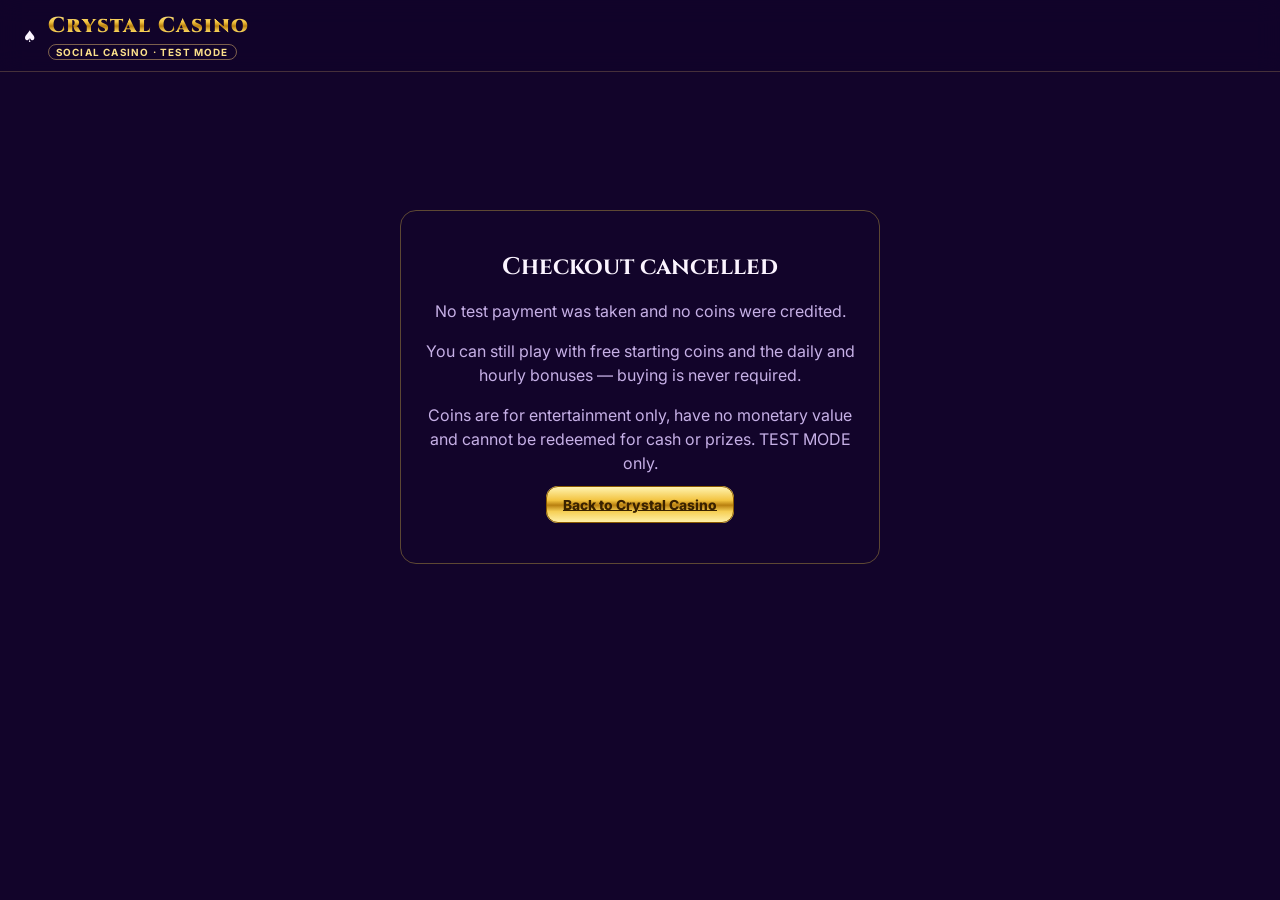
==== commit 56ba3a7b: "Convert Crystal Casino to a social-casino model with virtual coins only. Remove withdrawals, cash-ou" ====
--- a/server/templates/cancel.html
+++ b/server/templates/cancel.html
@@ -3,7 +3,7 @@
 <head>
   <meta charset="UTF-8" />
   <meta name="viewport" content="width=device-width, initial-scale=1.0" />
-  <title>Checkout cancelled — Crystal Reels (TEST MODE)</title>
+  <title>Checkout cancelled — Crystal Casino (TEST MODE)</title>
   <link rel="preconnect" href="https://fonts.googleapis.com" />
   <link rel="preconnect" href="https://fonts.gstatic.com" crossorigin />
   <link href="https://fonts.googleapis.com/css2?family=Cinzel:wght@600;700&family=Inter:wght@400;500;600;700&display=swap" rel="stylesheet" />
@@ -21,17 +21,18 @@
     <div class="brand">
       <span class="brand-icon">♠</span>
       <div>
-        <h1>Crystal Reels</h1>
-        <span class="demo-badge">DEMO · TEST MODE</span>
+        <h1>Crystal Casino</h1>
+        <span class="demo-badge">SOCIAL CASINO · TEST MODE</span>
       </div>
     </div>
   </header>
   <main class="result-page">
     <div class="result-card">
       <h1>Checkout cancelled</h1>
-      <p>No test payment was taken and your ledger was not changed.</p>
-      <p>Stripe Checkout was running in TEST MODE. Real-money play needs a gambling licence plus Stripe approval.</p>
-      <p><a class="btn btn-gold btn-block" href="/">Back to Crystal Reels</a></p>
+      <p>No test payment was taken and no coins were credited.</p>
+      <p>You can still play with free starting coins and the daily and hourly bonuses — buying is never required.</p>
+      <p>Coins are for entertainment only, have no monetary value and cannot be redeemed for cash or prizes. TEST MODE only.</p>
+      <p><a class="btn btn-gold btn-block" href="/">Back to Crystal Casino</a></p>
     </div>
   </main>
 </body>
--- a/styles.css
+++ b/styles.css
@@ -1,399 +1,844 @@
 :root {
-  --bg: #070a17;
-  --bg-panel: rgba(18, 26, 52, 0.62);
-  --bg-elevated: rgba(30, 42, 80, 0.7);
-  --border: rgba(160, 220, 255, 0.18);
-  --border-strong: rgba(180, 235, 255, 0.4);
-  --ice: #9fe6ff;
-  --ice-2: #c9b6ff;
-  --pink: #ff9fe0;
+  --bg: #12042a;
+  --panel: rgba(36, 12, 70, 0.72);
+  --border: rgba(255, 210, 120, 0.22);
+  --gold-1: #fff3b0;
+  --gold-2: #f3c441;
+  --gold-3: #b9800f;
+  --gold-4: #fbe08a;
+  --gold: linear-gradient(180deg, #fff3b0 0%, #f3c441 38%, #b9800f 52%, #f6cf55 70%, #fff0a8 100%);
+  --gold-h: linear-gradient(90deg, #b9800f, #fbe08a 20%, #f3c441 40%, #fff3b0 50%, #f3c441 60%, #fbe08a 80%, #b9800f);
+  --purple: #8b3dff;
+  --violet: #c792ff;
   --tea: #8ff06b;
-  --gold: #ffe07a;
-  --crimson: #ff4d6d;
-  --emerald: #3ff0a8;
-  --text: #eef6ff;
-  --muted: #9cb0cf;
-  --reel-bg: rgba(8, 14, 34, 0.85);
+  --text: #fbf4ff;
+  --muted: #c6b0e6;
   --radius: 16px;
-  --shadow: 0 24px 60px rgba(0, 0, 0, 0.55);
   --font: "Inter", system-ui, sans-serif;
   --display: "Cinzel", Georgia, serif;
-  --prism: linear-gradient(90deg, #ff6b8b, #ffb648, #fff36b, #5dffb0, #5fc0ff, #b77bff, #ff6b8b);
-  --sym-h: 92px;
-}
-@media (max-width: 520px) { :root { --sym-h: 64px; } }
+  --sym-h: 112px;
+  --gap: 6px;
+}
+@media (max-width: 1280px) { :root { --sym-h: 100px; } }
+@media (max-width: 720px) { :root { --sym-h: min(100px, calc((100vw - 112px) / 5)); --gap: 3px; } }
 
 *, *::before, *::after { box-sizing: border-box; }
 html, body { margin: 0; min-height: 100%; background: var(--bg); color: var(--text); font-family: var(--font); }
 body { overflow-x: hidden; position: relative; }
 button { font-family: inherit; }
-
+img { -webkit-user-drag: none; user-select: none; }
+
+/* Backdrop */
 .bg-aurora {
-  position: fixed; inset: -20%; z-index: 0; pointer-events: none;
+  position: fixed; inset: 0; z-index: 0; pointer-events: none;
   background:
-    radial-gradient(40% 35% at 20% 15%, rgba(95, 192, 255, 0.22), transparent 70%),
-    radial-gradient(35% 30% at 85% 20%, rgba(183, 123, 255, 0.22), transparent 70%),
-    radial-gradient(40% 35% at 70% 90%, rgba(143, 240, 107, 0.14), transparent 70%),
-    radial-gradient(35% 30% at 10% 85%, rgba(255, 159, 224, 0.14), transparent 70%);
-  animation: aurora 22s ease-in-out infinite alternate;
-}
-@keyframes aurora { from { transform: translate(0, 0) rotate(0deg); } to { transform: translate(3%, -2%) rotate(6deg); } }
-#sparkle-canvas { position: fixed; inset: 0; width: 100%; height: 100%; pointer-events: none; z-index: 50; }
-
-.top-bar, .mode-banners, .pool-bar, .layout { position: relative; z-index: 2; }
-.top-bar {
-  display: flex; align-items: center; justify-content: space-between;
-  padding: 0.9rem 1.5rem; border-bottom: 1px solid var(--border);
-  background: rgba(7, 10, 23, 0.7); backdrop-filter: blur(14px);
-}
-.brand { display: flex; align-items: center; gap: 0.75rem; }
-.brand-icon {
-  width: 44px; height: 44px; display: grid; place-items: center; border-radius: 12px;
-  background: linear-gradient(135deg, rgba(159, 230, 255, 0.25), rgba(201, 182, 255, 0.2));
-  border: 1px solid var(--border-strong); box-shadow: 0 0 22px rgba(159, 230, 255, 0.35);
-}
-.brand-icon svg { width: 32px; height: 32px; animation: twinkle 3s ease-in-out infinite; }
-.brand h1 {
-  margin: 0; font-family: var(--display); font-size: 1.45rem; letter-spacing: 0.06em;
-  background: linear-gradient(90deg, #e9fbff, var(--ice), var(--ice-2), #e9fbff);
-  background-size: 200% auto; -webkit-background-clip: text; background-clip: text; color: transparent;
-  animation: shimmer-text 6s linear infinite;
-}
-@keyframes shimmer-text { to { background-position: 200% center; } }
-.demo-badge {
-  display: inline-block; margin-top: 2px; font-size: 0.65rem; font-weight: 700; letter-spacing: 0.12em;
-  color: var(--ice); border: 1px solid var(--border-strong); padding: 2px 8px; border-radius: 99px;
-}
-.header-actions { display: flex; gap: 0.6rem; align-items: center; }
-
-.mode-banners { max-width: 1400px; margin: 0.8rem auto 0; padding: 0 1.5rem; display: grid; gap: 0.5rem; }
-.mode-banner {
-  font-size: 0.78rem; color: var(--muted); padding: 0.55rem 0.9rem; border-radius: 10px;
-  background: rgba(159, 230, 255, 0.06); border: 1px solid var(--border);
-}
-.mode-banner strong { color: var(--ice); }
-.mode-banner.key-banner { color: #ffd2db; border-color: rgba(255, 77, 109, 0.4); background: rgba(255, 77, 109, 0.08); }
-
-/* Pool bar */
-.pool-bar {
-  max-width: 1400px; margin: 0.9rem auto 0; padding: 0 1.5rem;
-  display: grid; grid-template-columns: 1.4fr 1fr 1fr; gap: 0.8rem;
-}
-.pool-card {
-  position: relative; overflow: hidden; padding: 0.75rem 1rem; border-radius: var(--radius);
-  background: var(--bg-panel); border: 1px solid var(--border); backdrop-filter: blur(10px);
-  display: flex; flex-direction: column; gap: 2px;
-}
-.pool-card::after {
-  content: ""; position: absolute; inset: 0; pointer-events: none;
-  background: linear-gradient(115deg, transparent 30%, rgba(255, 255, 255, 0.12) 45%, transparent 60%);
-  transform: translateX(-100%); animation: sweep 5s ease-in-out infinite;
-}
-@keyframes sweep { 0%, 60% { transform: translateX(-100%); } 100% { transform: translateX(100%); } }
-.pool-card .label { font-size: 0.7rem; letter-spacing: 0.12em; text-transform: uppercase; color: var(--muted); font-weight: 600; }
-.pool-card strong { font-family: var(--display); font-size: 1.35rem; color: var(--ice); font-variant-numeric: tabular-nums; }
-.pool-card .sub { font-size: 0.7rem; color: var(--muted); }
-.jackpot-card { border-color: rgba(143, 240, 107, 0.45); box-shadow: 0 0 30px rgba(143, 240, 107, 0.12) inset; }
-.jackpot-card strong { font-size: 1.75rem; color: var(--tea); text-shadow: 0 0 18px rgba(143, 240, 107, 0.6); }
-.pool-card strong.bump { animation: bump 0.5s ease; }
-@keyframes bump { 50% { transform: scale(1.08); filter: brightness(1.4); } }
-
-.layout {
-  max-width: 1400px; margin: 1rem auto 2rem; padding: 0 1.5rem;
-  display: grid; grid-template-columns: 270px 1fr 300px; gap: 1rem; align-items: start;
-}
-.panel {
-  background: var(--bg-panel); border: 1px solid var(--border); border-radius: var(--radius);
-  padding: 1.1rem; backdrop-filter: blur(12px); box-shadow: var(--shadow);
-}
-.panel h2 { margin: 0 0 0.4rem; font-family: var(--display); font-size: 1.05rem; letter-spacing: 0.05em; color: var(--ice); }
-.panel h2.mt { margin-top: 1.1rem; }
-.hint { margin: 0 0 0.8rem; font-size: 0.75rem; color: var(--muted); }
-
-.primary-balance {
-  display: flex; flex-direction: column; gap: 2px; padding: 0.9rem; border-radius: 12px; margin-bottom: 0.8rem;
-  background: linear-gradient(135deg, rgba(159, 230, 255, 0.12), rgba(201, 182, 255, 0.1)); border: 1px solid var(--border-strong);
-}
-.primary-balance .label, .bet-display .label, .last-win .label {
-  font-size: 0.68rem; letter-spacing: 0.12em; text-transform: uppercase; color: var(--muted); font-weight: 600;
-}
-.primary-balance strong { font-family: var(--display); font-size: 1.7rem; font-variant-numeric: tabular-nums; }
-.primary-balance .sub { font-size: 0.7rem; color: var(--muted); }
-.balance-list { display: grid; gap: 4px; margin-bottom: 0.9rem; }
-.balance-row { display: flex; justify-content: space-between; font-size: 0.82rem; padding: 4px 6px; border-radius: 6px; }
-.balance-row:nth-child(odd) { background: rgba(255, 255, 255, 0.03); }
+    radial-gradient(60% 50% at 50% 0%, rgba(176, 90, 255, 0.45), transparent 70%),
+    radial-gradient(40% 40% at 0% 60%, rgba(120, 40, 220, 0.5), transparent 70%),
+    radial-gradient(40% 40% at 100% 60%, rgba(120, 40, 220, 0.5), transparent 70%),
+    radial-gradient(80% 60% at 50% 110%, rgba(255, 190, 80, 0.18), transparent 70%),
+    linear-gradient(180deg, #1d0640, #12042a 50%, #0c021d);
+}
+.bg-aurora::after {
+  content: ""; position: absolute; inset: 0;
+  background-image: radial-gradient(1.5px 1.5px at 20% 30%, #fff, transparent), radial-gradient(1px 1px at 70% 20%, #fff, transparent),
+    radial-gradient(1.5px 1.5px at 80% 70%, #ffe7a0, transparent), radial-gradient(1px 1px at 35% 80%, #fff, transparent),
+    radial-gradient(1px 1px at 55% 50%, #e7c8ff, transparent), radial-gradient(1.5px 1.5px at 10% 85%, #fff, transparent);
+  animation: twinkle-bg 4s ease-in-out infinite alternate; opacity: .7;
+}
+@keyframes twinkle-bg { to { opacity: .25; } }
+.side-crystals { position: fixed; bottom: -10px; width: min(30vw, 420px); height: min(60vh, 560px); z-index: 0; pointer-events: none;
+  background-repeat: no-repeat; background-size: contain; background-position: bottom; filter: drop-shadow(0 0 30px rgba(190, 110, 255, 0.7)); opacity: .55; }
+.side-crystals.left { left: -6vw; transform: rotate(-8deg); }
+.side-crystals.right { right: -6vw; transform: scaleX(-1) rotate(-8deg); }
+#sparkle-canvas { position: fixed; inset: 0; width: 100%; height: 100%; pointer-events: none; z-index: 90; }
+
+.top-bar, .mode-banners, .layout { position: relative; z-index: 2; }
+.top-bar { display: flex; align-items: center; justify-content: space-between; padding: .7rem 1.4rem; background: rgba(18, 4, 42, 0.65); backdrop-filter: blur(12px); border-bottom: 1px solid var(--border); }
+.brand { display: flex; align-items: center; gap: .7rem; }
+.brand-gem { width: 42px; height: 42px; filter: drop-shadow(0 0 10px rgba(255, 80, 120, .6)); }
+.brand h1 { margin: 0; font-family: var(--display); font-weight: 900; font-size: 1.35rem; letter-spacing: .05em; background: var(--gold); -webkit-background-clip: text; background-clip: text; color: transparent; }
+.demo-badge { display: inline-block; font-size: .62rem; font-weight: 700; letter-spacing: .12em; color: var(--gold-4); border: 1px solid rgba(255, 210, 120, .45); padding: 1px 7px; border-radius: 99px; }
+.header-actions { display: flex; gap: .6rem; align-items: center; }
+.mode-banners { max-width: 1500px; margin: .6rem auto 0; padding: 0 1.4rem; display: grid; gap: .4rem; }
+.mode-banner { font-size: .74rem; color: var(--muted); padding: .45rem .8rem; border-radius: 10px; background: rgba(255, 255, 255, .04); border: 1px solid var(--border); }
+.mode-banner strong { color: var(--gold-4); }
+.mode-banner.key-banner { color: #ffd2db; border-color: rgba(255, 77, 109, .4); }
+
+.layout { max-width: 1500px; margin: .9rem auto 2rem; padding: 0 1.4rem; display: grid; grid-template-columns: 250px 1fr 270px; grid-template-areas: "wallet cab info"; gap: 1rem; align-items: start; }
+.cabinet-wrap { grid-area: cab; display: flex; justify-content: center; min-width: 0; }
+.wallet-panel { grid-area: wallet; }
+.info-panel { grid-area: info; }
+
+/* Panels */
+.panel { background: var(--panel); border: 1px solid var(--border); border-radius: var(--radius); padding: 1rem; backdrop-filter: blur(12px); box-shadow: 0 20px 50px rgba(0, 0, 0, .45); }
+.panel h2 { margin: 0 0 .4rem; font-family: var(--display); font-size: 1rem; color: var(--gold-4); letter-spacing: .05em; }
+.hint { margin: 0 0 .7rem; font-size: .74rem; color: var(--muted); }
+.hint.center { text-align: center; }
+.primary-balance { display: flex; flex-direction: column; gap: 2px; padding: .8rem; border-radius: 12px; margin-bottom: .7rem; background: linear-gradient(135deg, rgba(255, 210, 120, .14), rgba(139, 61, 255, .18)); border: 1px solid rgba(255, 210, 120, .35); }
+.primary-balance .label { font-size: .66rem; letter-spacing: .12em; text-transform: uppercase; color: var(--muted); font-weight: 700; }
+.primary-balance strong { font-family: var(--display); font-size: 1.55rem; font-variant-numeric: tabular-nums; }
+.primary-balance .sub { font-size: .68rem; color: var(--muted); }
+.balance-list { display: grid; gap: 3px; margin-bottom: .8rem; }
+.balance-row { display: flex; justify-content: space-between; font-size: .8rem; padding: 3px 6px; border-radius: 6px; }
+.balance-row:nth-child(odd) { background: rgba(255, 255, 255, .04); }
 .balance-row .code { font-weight: 600; }
 .balance-row .amt { font-variant-numeric: tabular-nums; }
 .balance-row.zero .amt { color: var(--muted); }
-.balance-row .tag { margin-left: 6px; font-size: 0.6rem; color: var(--ice-2); border: 1px solid rgba(201, 182, 255, 0.4); border-radius: 99px; padding: 0 5px; }
-.wallet-actions { display: grid; grid-template-columns: 1fr 1fr; gap: 0.5rem; margin-bottom: 0.9rem; }
-.display-currency { display: flex; align-items: center; justify-content: space-between; gap: 0.5rem; margin-bottom: 0.9rem; }
-.display-currency label { font-size: 0.78rem; color: var(--muted); }
-.display-currency select, .modal select, .modal input[type="number"] {
-  background: rgba(8, 14, 34, 0.8); color: var(--text); border: 1px solid var(--border-strong);
-  border-radius: 10px; padding: 0.55rem 0.7rem; font: inherit; width: 100%;
-}
+.balance-row .tag { margin-left: 6px; font-size: .58rem; color: var(--violet); border: 1px solid rgba(199, 146, 255, .45); border-radius: 99px; padding: 0 5px; }
+.wallet-actions { display: grid; grid-template-columns: 1fr 1fr; gap: .5rem; margin-bottom: .8rem; }
+.wallet-actions.shop-actions { grid-template-columns: 1fr 1fr; }
+.wallet-actions.shop-actions #btn-deposit { grid-column: 1 / -1; }
+.display-currency { display: flex; align-items: center; justify-content: space-between; gap: .5rem; margin-bottom: .8rem; }
+.display-currency label { font-size: .76rem; color: var(--muted); }
+.display-currency select, .modal select, .modal input[type="number"] { background: rgba(10, 2, 26, .8); color: var(--text); border: 1px solid rgba(255, 210, 120, .35); border-radius: 10px; padding: .5rem .65rem; font: inherit; width: 100%; }
 .display-currency select { width: auto; }
-.display-currency select:focus, .modal select:focus, .modal input:focus { outline: none; border-color: var(--ice); box-shadow: 0 0 0 3px rgba(159, 230, 255, 0.18); }
-
-.btn {
-  border: 1px solid transparent; border-radius: 12px; padding: 0.65rem 1rem; font-weight: 700; font-size: 0.88rem;
-  cursor: pointer; color: var(--text); transition: transform 0.08s, filter 0.2s, box-shadow 0.2s, background 0.2s;
-}
-.btn:active { transform: scale(0.97); }
-.btn:disabled { opacity: 0.45; cursor: not-allowed; }
-.btn-primary { background: linear-gradient(135deg, #5fc0ff, #8a7bff); box-shadow: 0 6px 20px rgba(95, 192, 255, 0.3); }
+.stats { display: grid; gap: 3px; }
+.stats > div { display: flex; justify-content: space-between; font-size: .78rem; padding: 3px 6px; }
+.stats span { color: var(--muted); }
+
+.btn { border: 1px solid transparent; border-radius: 12px; padding: .6rem 1rem; font-weight: 800; font-size: .86rem; cursor: pointer; color: var(--text); transition: transform .08s, filter .2s; }
+.btn:active { transform: scale(.97); }
+.btn:disabled { opacity: .45; cursor: not-allowed; }
+.btn-primary { background: linear-gradient(180deg, #b26bff, #6a1fd1); border-color: rgba(255, 210, 120, .5); box-shadow: 0 6px 18px rgba(139, 61, 255, .4); }
 .btn-primary:hover:not(:disabled) { filter: brightness(1.12); }
-.btn-outline { background: transparent; border-color: var(--border-strong); }
-.btn-outline:hover:not(:disabled) { background: rgba(159, 230, 255, 0.08); }
-.btn-gold { background: linear-gradient(135deg, #b4f0ff, #c9b6ff); color: #10163a; }
-.btn-gold:hover:not(:disabled) { filter: brightness(1.08); }
-.btn-block { width: 100%; margin-top: 0.8rem; }
-.btn-small {
-  padding: 0.45rem 0.7rem; font-size: 0.74rem; letter-spacing: 0.08em; background: rgba(159, 230, 255, 0.08); border-color: var(--border-strong);
-}
-.btn-small:hover:not(:disabled) { background: rgba(159, 230, 255, 0.16); }
-.btn-small.toggle[aria-pressed="true"] { background: linear-gradient(135deg, #fff36b, #ffb648); color: #2a1a00; border-color: transparent; }
-.btn-small.active-auto { background: linear-gradient(135deg, #ff6b8b, #b77bff); border-color: transparent; }
-.btn-spin {
-  position: relative; overflow: hidden; width: 128px; height: 128px; border-radius: 50%; font-family: var(--display);
-  font-size: 1.35rem; letter-spacing: 0.1em; color: #0b1030;
-  background: radial-gradient(circle at 35% 30%, #ffffff, #bdf1ff 35%, #8fb8ff 65%, #b77bff 100%);
-  border: 2px solid rgba(255, 255, 255, 0.7);
-  box-shadow: 0 0 0 6px rgba(159, 230, 255, 0.12), 0 0 40px rgba(159, 230, 255, 0.45), inset 0 -8px 20px rgba(90, 31, 168, 0.35);
-}
-.btn-spin::before {
-  content: ""; position: absolute; inset: -40%; background: conic-gradient(from 0deg, transparent, rgba(255, 255, 255, 0.55), transparent 30%);
-  animation: spin-shine 3.5s linear infinite; mix-blend-mode: overlay;
-}
-@keyframes spin-shine { to { transform: rotate(360deg); } }
-.btn-spin:hover:not(:disabled) { filter: brightness(1.08); box-shadow: 0 0 0 6px rgba(159, 230, 255, 0.2), 0 0 60px rgba(159, 230, 255, 0.65), inset 0 -8px 20px rgba(90, 31, 168, 0.35); }
-.btn-spin.spinning { animation: pulse 0.9s ease-in-out infinite; }
-.btn-spin.stop-mode { background: radial-gradient(circle at 35% 30%, #fff, #ffc2cf 40%, #ff6b8b 80%); font-size: 1.1rem; }
-@keyframes pulse { 50% { box-shadow: 0 0 0 10px rgba(159, 230, 255, 0.08), 0 0 70px rgba(183, 123, 255, 0.7); } }
-.icon-btn {
-  width: 38px; height: 38px; display: grid; place-items: center; border-radius: 10px; cursor: pointer;
-  background: rgba(159, 230, 255, 0.07); border: 1px solid var(--border-strong); color: var(--text); font-size: 1.1rem;
-}
-.icon-btn:hover { background: rgba(159, 230, 255, 0.16); }
-
-/* Machine */
-.machine {
-  position: relative; padding: 1.2rem; border-radius: 22px;
-  background: linear-gradient(160deg, rgba(40, 60, 120, 0.55), rgba(20, 22, 60, 0.6) 50%, rgba(60, 30, 100, 0.5));
-  border: 1px solid var(--border-strong); backdrop-filter: blur(14px); box-shadow: var(--shadow), 0 0 60px rgba(95, 192, 255, 0.12);
-}
-.machine::before {
-  content: ""; position: absolute; inset: -1px; border-radius: 22px; padding: 2px; pointer-events: none;
-  background: var(--prism); background-size: 300% 100%; animation: prism-move 8s linear infinite; opacity: 0.55;
-  -webkit-mask: linear-gradient(#000 0 0) content-box, linear-gradient(#000 0 0); -webkit-mask-composite: xor; mask-composite: exclude;
-}
-@keyframes prism-move { to { background-position: 300% 0; } }
-.machine.in-bonus { box-shadow: var(--shadow), 0 0 90px rgba(183, 123, 255, 0.45); }
-.machine.in-bonus::before { opacity: 1; animation-duration: 2.5s; }
-.machine.shake { animation: shake 0.5s ease; }
-@keyframes shake { 20%, 60% { transform: translateX(-4px); } 40%, 80% { transform: translateX(4px); } }
-
-.machine-top { text-align: center; margin-bottom: 0.8rem; min-height: 2.4rem; }
-.machine-title {
-  margin: 0; font-family: var(--display); font-weight: 900; font-size: 1.6rem; letter-spacing: 0.25em;
-  background: linear-gradient(90deg, #fff, var(--ice), var(--pink), var(--ice-2), #fff); background-size: 250% auto;
-  -webkit-background-clip: text; background-clip: text; color: transparent; animation: shimmer-text 5s linear infinite;
-}
-.fs-banner {
-  display: inline-flex; flex-wrap: wrap; align-items: center; justify-content: center; gap: 0.6rem; margin-top: 0.5rem;
-  padding: 0.35rem 0.9rem; border-radius: 99px; background: rgba(183, 123, 255, 0.18); border: 1px solid rgba(201, 182, 255, 0.6);
-  font-size: 0.78rem; font-weight: 700; letter-spacing: 0.1em;
-}
-.fs-banner strong { font-family: var(--display); font-size: 1rem; color: #fff; }
+.btn-outline { background: transparent; border-color: rgba(255, 210, 120, .4); }
+.btn-gold { background: var(--gold); color: #3a2200; border-color: #8a5a00; }
+.btn-gold:hover:not(:disabled) { filter: brightness(1.06); }
+.btn-block { width: 100%; margin-top: .8rem; }
+.icon-btn { width: 36px; height: 36px; display: grid; place-items: center; border-radius: 10px; cursor: pointer; background: rgba(255, 255, 255, .06); border: 1px solid rgba(255, 210, 120, .35); color: var(--text); font-size: 1rem; }
+
+/* ---------- Cabinet ---------- */
+.cabinet { position: relative; width: fit-content; max-width: 100%; padding: 14px; border-radius: 28px;
+  background: var(--gold); box-shadow: 0 0 0 2px #5a3a00, 0 0 40px rgba(255, 190, 70, .55), 0 0 120px rgba(170, 80, 255, .55), 0 30px 80px rgba(0, 0, 0, .6); }
+.cabinet::before { /* inner dark lining with filigree dots */
+  content: ""; position: absolute; inset: 7px; border-radius: 22px; pointer-events: none;
+  border: 2px solid rgba(90, 58, 0, .8);
+  background: radial-gradient(circle, rgba(255, 255, 255, .9) 0 1.4px, transparent 2px) 0 0 / 16px 16px;
+  -webkit-mask: linear-gradient(#000 0 0) content-box, linear-gradient(#000 0 0); -webkit-mask-composite: xor; mask-composite: exclude; padding: 5px; opacity: .5;
+}
+.cabinet-inner, .marquee, .bezel, .console { position: relative; }
+
+.marquee { position: relative; margin: -2px 0 10px; padding: 14px 18px 12px; border-radius: 20px 20px 12px 12px; text-align: center; overflow: hidden;
+  background: radial-gradient(120% 140% at 50% 0%, #6d2bd9, #2a0a5c 65%, #16052f); border: 3px solid #5a3a00;
+  box-shadow: inset 0 0 30px rgba(200, 120, 255, .6), inset 0 0 0 2px rgba(255, 230, 150, .5); }
+.marquee-crystals { position: absolute; inset: 0; pointer-events: none; display: flex; justify-content: center; align-items: flex-end; gap: 0; opacity: .9; }
+.marquee-crystals img { height: 120%; margin: 0 -18px; filter: drop-shadow(0 0 14px rgba(210, 140, 255, .9)); }
+.marquee-crystals img.side { height: 85%; opacity: .85; }
+.bulbs { position: absolute; inset: 4px; border-radius: 16px; pointer-events: none;
+  background: radial-gradient(circle, #fff6c8 0 2.6px, rgba(255, 200, 80, .5) 3.5px, transparent 5px) 0 0 / 18px 18px;
+  -webkit-mask: linear-gradient(#000 0 0) content-box, linear-gradient(#000 0 0); -webkit-mask-composite: xor; mask-composite: exclude; padding: 7px;
+  animation: chase .8s steps(2) infinite; }
+@keyframes chase { 50% { background-position: 9px 0; filter: brightness(1.6); } }
+.marquee-title { position: relative; margin: 0; font-family: var(--display); font-weight: 900; font-size: clamp(1.6rem, 4.4vw, 3rem); letter-spacing: .04em; line-height: 1.1;
+  background: var(--gold); -webkit-background-clip: text; background-clip: text; color: transparent;
+  filter: drop-shadow(0 2px 0 #5a3a00) drop-shadow(0 0 12px rgba(255, 200, 80, .8)); }
+.marquee-title::after { content: ""; position: absolute; inset: 0; background: linear-gradient(110deg, transparent 40%, rgba(255, 255, 255, .85) 50%, transparent 60%); background-size: 250% 100%;
+  -webkit-background-clip: text; background-clip: text; animation: title-sweep 4s ease-in-out infinite; }
+@keyframes title-sweep { 0%, 50% { background-position: 150% 0; } 100% { background-position: -100% 0; } }
+.jackpot-sign { position: relative; display: inline-flex; align-items: center; gap: .5rem; margin-top: 4px; padding: 4px 14px; border-radius: 99px;
+  background: linear-gradient(180deg, rgba(20, 70, 20, .95), rgba(8, 36, 10, .95)); border: 2px solid #c99a2a; box-shadow: 0 0 18px rgba(143, 240, 107, .6);
+  font-family: var(--display); font-weight: 900; font-size: clamp(.72rem, 1.8vw, 1rem); letter-spacing: .1em; color: #eaffd0; text-shadow: 0 0 10px rgba(143, 240, 107, .9); }
+.jackpot-sign img { width: 26px; height: 26px; border-radius: 50%; border: 1.5px solid var(--gold-2); object-fit: cover; }
+.jackpot-sign.hit { animation: jp-flash .25s steps(2) 12; }
+@keyframes jp-flash { 50% { filter: brightness(2.2); } }
+
+.bezel { padding: 10px; border-radius: 16px; background: linear-gradient(180deg, #2a0a5c, #16052f); border: 3px solid #5a3a00;
+  box-shadow: inset 0 0 0 2px rgba(255, 230, 150, .55), inset 0 0 24px rgba(0, 0, 0, .8); }
+.reel-window { display: flex; align-items: stretch; gap: 6px; }
+.line-badges { position: relative; width: 34px; flex: none; }
+.line-badge { position: absolute; width: 16px; height: 16px; border-radius: 4px; display: grid; place-items: center; font-size: 9px; font-weight: 800; color: #1a0633; cursor: pointer; opacity: .35;
+  box-shadow: 0 0 0 1px rgba(0, 0, 0, .5); transition: opacity .2s, transform .2s; border: 0; padding: 0; font-family: var(--font); }
+.line-badge.active { opacity: 1; }
+.line-badge.win { transform: scale(1.3); box-shadow: 0 0 10px currentColor, 0 0 0 1px #fff; z-index: 2; }
+.reels-frame { position: relative; border-radius: 12px; padding: var(--gap); overflow: hidden;
+  background: radial-gradient(120% 100% at 50% 0%, #3a1478, #190838 60%, #0e0322); border: 2px solid #c99a2a;
+  box-shadow: inset 0 0 0 1px rgba(255, 240, 180, .5), inset 0 10px 30px rgba(0, 0, 0, .7), 0 0 20px rgba(160, 80, 255, .5); }
+.reels { display: grid; grid-template-columns: repeat(5, var(--sym-h)); gap: var(--gap); position: relative; z-index: 1; }
+.reel { position: relative; height: calc(var(--sym-h) * 3); overflow: hidden; border-radius: 8px;
+  background: linear-gradient(180deg, rgba(255, 255, 255, .07), rgba(255, 255, 255, .02) 40%, rgba(0, 0, 0, .15)); box-shadow: inset 0 0 0 1px rgba(255, 220, 150, .18); }
+.reel + .reel::before { content: ""; position: absolute; left: calc(var(--gap) / -2 - 1px); top: 0; bottom: 0; width: 1px; background: linear-gradient(transparent, rgba(255, 220, 150, .5), transparent); }
+.reel::after { content: ""; position: absolute; inset: 0; pointer-events: none; background: linear-gradient(180deg, rgba(10, 2, 26, .7), transparent 18%, transparent 82%, rgba(10, 2, 26, .7)); }
+.reel.anticipate { box-shadow: inset 0 0 0 2px #fff36b, 0 0 24px #fff36b; animation: antic .3s ease-in-out infinite alternate; }
+@keyframes antic { to { box-shadow: inset 0 0 0 2px #ffb648, 0 0 40px #ff9fe0; } }
+.reel-strip { will-change: transform; }
+.reel.spinning .reel-strip { filter: blur(6px) brightness(1.2) saturate(1.15); }
+.reel.spinning .reel-strip .symbol img { transform: scaleY(1.12); }
+.symbol { width: var(--sym-h); height: var(--sym-h); display: grid; place-items: center; position: relative; }
+.symbol img { width: 88%; height: 88%; object-fit: contain; pointer-events: none; transition: transform .2s; }
+.symbol[data-id="shard"] img { width: 60%; height: 60%; opacity: .7; }
+.symbol[data-id="greentea"] img { width: 82%; height: 82%; border-radius: 50%; object-fit: cover; border: 3px solid var(--gold-2);
+  box-shadow: 0 0 0 2px #5a3a00, 0 0 16px rgba(143, 240, 107, .85); background: #0a2412; }
+.symbol.hi::after { content: ""; position: absolute; width: 18px; height: 18px; top: 16%; right: 18%; pointer-events: none;
+  background: radial-gradient(circle, #fff 0 15%, transparent 16%), conic-gradient(from 0deg, transparent 0 40deg, #fff 45deg, transparent 50deg 130deg, #fff 135deg, transparent 140deg 220deg, #fff 225deg, transparent 230deg 310deg, #fff 315deg, transparent 320deg);
+  border-radius: 50%; animation: spark 2.6s ease-in-out infinite; opacity: 0; }
+.symbol.hi:nth-child(odd)::after { animation-delay: 1.3s; }
+@keyframes spark { 0%, 70%, 100% { opacity: 0; transform: scale(.3) rotate(0); } 80% { opacity: 1; transform: scale(1.1) rotate(45deg); } }
+.symbol.win { z-index: 3; animation: gem-win .8s ease-in-out infinite; }
+.symbol.win img { filter: brightness(1.25) drop-shadow(0 0 10px #fff) drop-shadow(0 0 18px var(--lc, #ffe07a)); }
+.symbol.win::before { content: ""; position: absolute; inset: 4%; border-radius: 12px; border: 3px solid var(--lc, #ffe07a); box-shadow: 0 0 14px var(--lc, #ffe07a), inset 0 0 14px var(--lc, #ffe07a); }
+.symbol.scatter-hit { animation: gem-win .6s ease-in-out infinite; z-index: 3; }
+.symbol.scatter-hit img { filter: drop-shadow(0 0 16px #fff36b); }
+.symbols-dim .symbol:not(.win):not(.scatter-hit) img { filter: brightness(.45) saturate(.6); }
+@keyframes gem-win { 50% { transform: scale(1.08); } }
+.lines-overlay { position: absolute; inset: 0; width: 100%; height: 100%; pointer-events: none; z-index: 2; overflow: visible; }
+.lines-overlay polyline { fill: none; stroke-linecap: round; stroke-linejoin: round; }
+.lines-overlay .ln-glow { stroke-width: 9; opacity: .35; filter: blur(3px); }
+.lines-overlay .ln { stroke-width: 3.5; stroke-dasharray: 1200; stroke-dashoffset: 1200; animation: draw .45s ease-out forwards; }
+@keyframes draw { to { stroke-dashoffset: 0; } }
+.glass { position: absolute; inset: 0; pointer-events: none; z-index: 4; border-radius: 10px;
+  background: linear-gradient(170deg, rgba(255, 255, 255, .16), rgba(255, 255, 255, .02) 28%, transparent 45%), linear-gradient(0deg, rgba(255, 255, 255, .05), transparent 20%); }
+
+.fs-banner { display: flex; flex-wrap: wrap; align-items: center; justify-content: center; gap: .6rem; margin-top: 8px; padding: 6px 12px; border-radius: 10px;
+  background: linear-gradient(90deg, rgba(139, 61, 255, .4), rgba(255, 120, 200, .35)); border: 1.5px solid var(--gold-2); font-weight: 800; letter-spacing: .1em; font-size: .78rem; }
+.fs-banner strong { font-family: var(--display); font-size: 1.05rem; }
 .fs-banner .fs-mult { color: #fff36b; }
 .fs-banner .fs-total b { color: var(--tea); }
 .fs-banner[hidden] { display: none; }
-
-.reels-frame {
-  position: relative; padding: 10px; border-radius: 16px; background: var(--reel-bg);
-  border: 1px solid var(--border-strong); box-shadow: inset 0 0 40px rgba(95, 192, 255, 0.15);
-}
-.payline {
-  position: absolute; left: 6px; right: 6px; top: calc(10px + var(--sym-h)); height: var(--sym-h); pointer-events: none; z-index: 2;
-  border-top: 1px dashed rgba(255, 224, 122, 0.45); border-bottom: 1px dashed rgba(255, 224, 122, 0.45); border-radius: 8px;
-}
-.reels { display: grid; grid-template-columns: repeat(5, 1fr); gap: 8px; }
-.reel {
-  position: relative; height: calc(var(--sym-h) * 3); overflow: hidden; border-radius: 12px;
-  background: linear-gradient(180deg, rgba(159, 230, 255, 0.06), rgba(201, 182, 255, 0.04));
-  border: 1px solid rgba(160, 220, 255, 0.12);
-}
-.reel::after {
-  content: ""; position: absolute; inset: 0; pointer-events: none;
-  background: linear-gradient(180deg, rgba(8, 14, 34, 0.75), transparent 22%, transparent 78%, rgba(8, 14, 34, 0.75));
-}
-.reel-strip { will-change: transform; }
-.reel.spinning .reel-strip { filter: blur(1.5px) brightness(1.1); }
-.symbol { height: var(--sym-h); display: grid; place-items: center; position: relative; }
-.symbol svg { width: 76%; height: 76%; filter: drop-shadow(0 4px 10px rgba(0, 0, 0, 0.45)) drop-shadow(0 0 8px rgba(159, 230, 255, 0.25)); }
-.symbol[data-id="shard"] svg { width: 60%; height: 60%; opacity: 0.8; filter: none; }
-.tea-coin {
-  width: 80%; aspect-ratio: 1; border-radius: 50%; overflow: hidden; display: block;
-  border: 2px solid rgba(143, 240, 107, 0.9);
-  box-shadow: 0 0 14px rgba(143, 240, 107, 0.7), inset 0 0 10px rgba(0, 0, 0, 0.5);
-  background: radial-gradient(circle, #1f5d2a, #0a2412);
-}
-.tea-coin img { width: 100%; height: 100%; object-fit: cover; display: block; }
-.symbol.win { animation: gem-win 0.9s ease-in-out infinite; z-index: 3; }
-.symbol.win::before {
-  content: ""; position: absolute; inset: 6%; border-radius: 14px; border: 2px solid rgba(255, 255, 255, 0.85);
-  box-shadow: 0 0 18px rgba(159, 230, 255, 0.9), inset 0 0 18px rgba(159, 230, 255, 0.5);
-}
-.symbol.scatter-hit { animation: gem-win 0.7s ease-in-out infinite; }
-.symbol.scatter-hit::before {
-  content: ""; position: absolute; inset: 6%; border-radius: 50%; border: 2px solid #fff36b; box-shadow: 0 0 22px rgba(255, 243, 107, 0.9);
-}
-@keyframes gem-win { 50% { transform: scale(1.1); filter: brightness(1.35) saturate(1.2); } }
-@keyframes twinkle { 50% { filter: brightness(1.5) drop-shadow(0 0 6px #fff); } }
-.symbol[data-id="wild"] svg { animation: twinkle 2.4s ease-in-out infinite; }
-
-.result-banner {
-  margin: 0.8rem auto 0; text-align: center; padding: 0.55rem 1rem; border-radius: 12px; font-weight: 700;
-  background: rgba(63, 240, 168, 0.12); border: 1px solid rgba(63, 240, 168, 0.5); color: #c9ffe9; max-width: 640px;
-}
-.result-banner.lose { background: rgba(255, 255, 255, 0.04); border-color: var(--border); color: var(--muted); font-weight: 500; }
-.result-banner.big { background: rgba(143, 240, 107, 0.16); border-color: var(--tea); color: #eaffd0; text-shadow: 0 0 10px rgba(143, 240, 107, 0.6); }
-.result-banner.capped { border-color: rgba(255, 224, 122, 0.7); }
-.result-banner[hidden] { display: none; }
-
-.controls { display: grid; grid-template-columns: 1fr auto auto 1fr; align-items: center; gap: 1rem; margin-top: 1rem; }
-.bet-controls { display: flex; align-items: center; gap: 0.5rem; }
-.bet-display, .last-win { display: flex; flex-direction: column; align-items: center; min-width: 90px; }
-.bet-display strong, .last-win strong { font-family: var(--display); font-size: 1.2rem; font-variant-numeric: tabular-nums; }
-.last-win { justify-self: end; }
-.last-win strong { color: var(--tea); }
-.side-buttons { display: flex; flex-direction: column; gap: 0.4rem; }
-.auto-status { text-align: center; margin-top: 0.5rem; font-size: 0.78rem; color: var(--pink); letter-spacing: 0.06em; }
+.cabinet.in-bonus { box-shadow: 0 0 0 2px #5a3a00, 0 0 60px rgba(255, 120, 220, .8), 0 0 140px rgba(170, 80, 255, .8); }
+.cabinet.shake { animation: shake .5s ease; }
+@keyframes shake { 20%, 60% { transform: translateX(-5px); } 40%, 80% { transform: translateX(5px); } }
+.win-strip { margin-top: 8px; min-height: 30px; display: flex; align-items: center; justify-content: center; padding: 4px 10px; border-radius: 8px;
+  background: rgba(0, 0, 0, .45); border: 1px solid rgba(255, 210, 120, .35); font-weight: 800; font-size: .82rem; letter-spacing: .06em; text-align: center; }
+.win-strip .msg { color: var(--gold-4); text-shadow: 0 0 8px rgba(255, 200, 80, .6); }
+.win-strip.lose .msg { color: var(--muted); text-shadow: none; font-weight: 600; }
+
+/* Console */
+.console { margin-top: 10px; padding: 10px; border-radius: 16px; background: linear-gradient(180deg, #2a0a5c, #12042a); border: 3px solid #5a3a00;
+  box-shadow: inset 0 0 0 2px rgba(255, 230, 150, .5), inset 0 -10px 20px rgba(0, 0, 0, .5); }
+.console-row { display: flex; gap: 8px; align-items: stretch; }
+.console-row + .console-row { margin-top: 8px; }
+.meter { flex: 1; min-width: 0; display: flex; flex-direction: column; align-items: center; justify-content: center; padding: 6px 6px; border-radius: 10px;
+  background: linear-gradient(180deg, #0c021d, #1a0640); border: 1.5px solid #c99a2a; box-shadow: inset 0 0 10px rgba(0, 0, 0, .8); }
+.meter small { font-size: .6rem; font-weight: 800; letter-spacing: .14em; color: var(--gold-4); }
+.meter strong { font-family: var(--display); font-size: 1.05rem; font-variant-numeric: tabular-nums; white-space: nowrap; color: #fff; text-shadow: 0 0 8px rgba(199, 146, 255, .7); }
+.meter.win strong { color: var(--tea); text-shadow: 0 0 10px rgba(143, 240, 107, .8); }
+.meter.win.rolling strong { animation: bump .2s ease infinite alternate; }
+@keyframes bump { to { transform: scale(1.06); } }
+.stepper > div { display: flex; align-items: center; gap: 6px; }
+.step-btn { width: 26px; height: 26px; border-radius: 50%; border: 1.5px solid #5a3a00; background: var(--gold); color: #3a2200; font-weight: 900; font-size: 1rem; line-height: 1; cursor: pointer; display: grid; place-items: center; padding: 0; }
+.step-btn:disabled { opacity: .4; cursor: not-allowed; }
+.buttons { align-items: center; }
+.cbtn { flex: 1; min-width: 0; height: 44px; border-radius: 10px; cursor: pointer; font-weight: 900; font-size: .72rem; letter-spacing: .08em; color: #fff;
+  background: linear-gradient(180deg, #9b52ff, #5a14c4 55%, #3d0a8a); border: 1.5px solid #c99a2a; box-shadow: inset 0 1px 0 rgba(255, 255, 255, .4), 0 3px 0 #22054d; }
+.cbtn:active { transform: translateY(2px); box-shadow: inset 0 1px 0 rgba(255, 255, 255, .4), 0 1px 0 #22054d; }
+.cbtn:disabled { opacity: .4; cursor: not-allowed; }
+.cbtn.toggle[aria-pressed="true"] { background: var(--gold); color: #3a2200; }
+.cbtn.auto-on { background: linear-gradient(180deg, #ff6b8b, #c2185b); }
+.cbtn.gamble:not(:disabled) { background: linear-gradient(180deg, #ff4d6d, #8f0022); animation: pulse-g 1s ease-in-out infinite; }
+@keyframes pulse-g { 50% { box-shadow: 0 0 18px #ff4d6d, inset 0 1px 0 rgba(255, 255, 255, .4); } }
+.btn-spin { flex: none; position: relative; width: 96px; height: 96px; margin: -4px 0 -6px; border-radius: 50%; cursor: pointer; padding: 0;
+  background: var(--gold); border: 2px solid #5a3a00; box-shadow: 0 0 24px rgba(255, 200, 80, .7), 0 6px 0 #5a3a00, 0 10px 20px rgba(0, 0, 0, .5); }
+.btn-spin span { position: absolute; inset: 7px; border-radius: 50%; display: grid; place-items: center; font-family: var(--display); font-weight: 900; font-size: 1.35rem; letter-spacing: .06em;
+  color: #fff; text-shadow: 0 2px 0 #3d0a8a, 0 0 10px rgba(255, 255, 255, .7);
+  background: radial-gradient(circle at 35% 25%, #f2dbff 0, #b26bff 22%, #7a24e6 55%, #3d0a8a 100%); box-shadow: inset 0 -8px 16px rgba(30, 0, 70, .6), inset 0 6px 12px rgba(255, 255, 255, .45); }
+.btn-spin span::after { content: ""; position: absolute; top: 8%; left: 18%; width: 64%; height: 34%; border-radius: 50%; background: linear-gradient(180deg, rgba(255, 255, 255, .7), transparent); }
+.btn-spin:hover:not(:disabled) { filter: brightness(1.08); }
+.btn-spin:active:not(:disabled) { transform: translateY(3px); box-shadow: 0 0 24px rgba(255, 200, 80, .7), 0 3px 0 #5a3a00; }
+.btn-spin.spinning span { animation: spin-pulse .8s ease-in-out infinite; }
+.btn-spin.stop-mode span { background: radial-gradient(circle at 35% 25%, #ffe0e6, #ff6b8b 35%, #a3002b); font-size: 1.1rem; }
+.btn-spin:disabled { cursor: wait; }
+@keyframes spin-pulse { 50% { filter: brightness(1.3); } }
+.auto-status { text-align: center; margin-top: 6px; font-size: .74rem; color: #ffb3d1; letter-spacing: .06em; font-weight: 700; }
 .auto-status[hidden] { display: none; }
 
-.paytable { margin-top: 1.1rem; }
-.paytable h3 { margin: 0 0 0.5rem; font-family: var(--display); font-size: 0.95rem; color: var(--ice); }
-.paytable h3 span { font-family: var(--font); font-size: 0.72rem; color: var(--muted); font-weight: 500; }
-.pay-grid { display: grid; grid-template-columns: repeat(4, 1fr); gap: 6px; }
-.pay-item {
-  display: flex; align-items: center; gap: 0.4rem; padding: 0.35rem 0.5rem; border-radius: 10px;
-  background: rgba(255, 255, 255, 0.04); border: 1px solid rgba(160, 220, 255, 0.1); font-size: 0.72rem;
-}
-.pay-item.top { border-color: rgba(143, 240, 107, 0.55); background: rgba(143, 240, 107, 0.08); }
-.pay-item .sym { width: 34px; height: 34px; flex: none; display: grid; place-items: center; }
-.pay-item .sym svg { width: 100%; height: 100%; }
-.pay-item .sym .tea-coin { width: 100%; }
-.pay-item .nm { display: block; font-weight: 600; color: var(--text); }
-.pay-item .mult { color: var(--muted); font-variant-numeric: tabular-nums; }
-.feature-grid { display: grid; grid-template-columns: repeat(3, 1fr); gap: 6px; margin-top: 6px; }
-.feature-grid .pay-item { align-items: flex-start; }
-
-.info-panel ol { margin: 0.3rem 0 0.8rem; padding-left: 1.1rem; font-size: 0.8rem; color: var(--muted); line-height: 1.5; }
-.info-panel strong { color: var(--text); }
-.disclaimer { font-size: 0.72rem; color: var(--muted); padding: 0.7rem; border-radius: 10px; background: rgba(255, 255, 255, 0.03); border: 1px solid var(--border); }
-.disclaimer strong { color: var(--ice); display: block; margin-bottom: 2px; }
-.stats { display: grid; gap: 4px; }
-.stats > div { display: flex; justify-content: space-between; font-size: 0.8rem; padding: 4px 6px; }
-.stats span { color: var(--muted); }
-.stats strong { font-variant-numeric: tabular-nums; }
-
-.history { list-style: none; margin: 0.3rem 0 0; padding: 0; max-height: 260px; overflow-y: auto; display: grid; gap: 3px; }
-.history li { display: grid; grid-template-columns: auto 1fr auto; gap: 0.5rem; align-items: center; font-size: 0.75rem; padding: 4px 6px; border-radius: 6px; background: rgba(255, 255, 255, 0.03); }
+/* History */
+.history { list-style: none; margin: .3rem 0 .8rem; padding: 0; max-height: 330px; overflow-y: auto; display: grid; gap: 3px; }
+.history li { display: grid; grid-template-columns: auto 1fr auto; gap: .45rem; align-items: center; font-size: .72rem; padding: 4px 6px; border-radius: 6px; background: rgba(255, 255, 255, .04); }
 .history li.empty { display: block; color: var(--muted); text-align: center; }
-.history li.win { background: rgba(63, 240, 168, 0.08); }
-.history li.big { background: rgba(143, 240, 107, 0.16); }
+.history li.win { background: rgba(143, 240, 107, .08); }
+.history li.big { background: rgba(255, 210, 120, .16); }
 .history .t { color: var(--muted); font-variant-numeric: tabular-nums; }
-.history .tags { display: flex; gap: 3px; flex-wrap: wrap; }
-.history .tag { font-size: 0.6rem; padding: 0 5px; border-radius: 99px; border: 1px solid var(--border-strong); color: var(--ice); }
-.history .tag.fs { border-color: #c9b6ff; color: #e3d9ff; }
+.history .tags { display: flex; gap: 3px; flex-wrap: wrap; align-items: center; }
+.history .tag { font-size: .58rem; padding: 0 5px; border-radius: 99px; border: 1px solid rgba(255, 210, 120, .4); color: var(--gold-4); }
+.history .tag.fs { border-color: var(--violet); color: #ead8ff; }
 .history .tag.jp { border-color: var(--tea); color: var(--tea); }
-.history .tag.cap { border-color: var(--gold); color: var(--gold); }
-.history .amt { font-variant-numeric: tabular-nums; font-weight: 600; }
+.history .amt { font-variant-numeric: tabular-nums; font-weight: 700; }
 .history li.lose .amt { color: var(--muted); font-weight: 400; }
+.disclaimer { font-size: .7rem; color: var(--muted); padding: .65rem; border-radius: 10px; background: rgba(255, 255, 255, .03); border: 1px solid var(--border); }
+.disclaimer strong { color: var(--gold-4); display: block; margin-bottom: 2px; }
 
 /* Modals */
 .modal[hidden] { display: none; }
-.modal { position: fixed; inset: 0; z-index: 60; display: grid; place-items: center; }
-.modal-backdrop { position: absolute; inset: 0; background: rgba(3, 5, 14, 0.7); backdrop-filter: blur(6px); }
-.modal-card {
-  position: relative; width: min(420px, 92vw); border-radius: 18px; background: rgba(18, 26, 52, 0.95);
-  border: 1px solid var(--border-strong); box-shadow: var(--shadow), 0 0 40px rgba(95, 192, 255, 0.2);
-}
-.modal-card header { display: flex; justify-content: space-between; align-items: center; padding: 1rem 1.1rem 0.4rem; }
-.modal-card header h2 { margin: 0; font-family: var(--display); font-size: 1.1rem; color: var(--ice); }
-.modal-body { padding: 0.4rem 1.1rem 1.2rem; display: flex; flex-direction: column; }
-.modal-body label { font-size: 0.74rem; color: var(--muted); margin: 0.7rem 0 0.3rem; font-weight: 600; }
-.modal-body label.check { display: flex; align-items: center; gap: 0.5rem; color: var(--text); font-weight: 500; font-size: 0.82rem; cursor: pointer; }
-.modal-body label.check input { width: 16px; height: 16px; accent-color: #8a7bff; }
-.seg { display: grid; grid-template-columns: 1fr 1fr; gap: 4px; padding: 4px; border-radius: 12px; background: rgba(8, 14, 34, 0.8); border: 1px solid var(--border); }
+.modal { position: fixed; inset: 0; z-index: 70; display: grid; place-items: center; }
+.modal-backdrop { position: absolute; inset: 0; background: rgba(8, 0, 20, .72); backdrop-filter: blur(5px); }
+.modal-card { position: relative; width: min(420px, 94vw); max-height: 92vh; display: flex; flex-direction: column; border-radius: 18px;
+  background: linear-gradient(180deg, #2a0a5c, #16052f); border: 3px solid #c99a2a; box-shadow: 0 0 0 2px #5a3a00, 0 0 40px rgba(170, 80, 255, .6); }
+.modal-card.wide { width: min(760px, 96vw); }
+.modal-card header { display: flex; justify-content: space-between; align-items: center; padding: .9rem 1.1rem .3rem; }
+.modal-card header h2 { margin: 0; font-family: var(--display); font-size: 1.1rem; background: var(--gold); -webkit-background-clip: text; background-clip: text; color: transparent; }
+.modal-body { padding: .3rem 1.1rem 1.1rem; display: flex; flex-direction: column; }
+.modal-body.scroll { overflow-y: auto; }
+.modal-body label { font-size: .72rem; color: var(--muted); margin: .65rem 0 .3rem; font-weight: 700; }
+.modal-body label.check { display: flex; align-items: center; gap: .5rem; color: var(--text); font-weight: 500; font-size: .8rem; cursor: pointer; }
+.modal-body label.check input { width: 16px; height: 16px; accent-color: #b26bff; }
+.seg { display: grid; grid-template-columns: 1fr 1fr; gap: 4px; padding: 4px; border-radius: 12px; background: rgba(10, 2, 26, .8); border: 1px solid var(--border); }
 .seg-5 { grid-template-columns: repeat(5, 1fr); }
-.seg button { border: 0; padding: 0.5rem; border-radius: 9px; background: transparent; color: var(--muted); font-weight: 700; cursor: pointer; }
-.seg button.active { background: linear-gradient(135deg, #5fc0ff, #8a7bff); color: #fff; }
-.convert-hint, .available { font-size: 0.74rem; color: var(--muted); margin: 0.4rem 0 0; }
-.available { color: var(--ice); }
-.modal-note { font-size: 0.72rem; color: var(--muted); margin: 0.6rem 0 0; }
-.processing, .success { text-align: center; margin-top: 0.8rem; }
-.processing p, .success p { margin: 0.4rem 0 0; font-size: 0.85rem; }
-.success p { color: var(--emerald); font-weight: 700; }
-.spinner { width: 28px; height: 28px; margin: 0 auto; border-radius: 50%; border: 3px solid rgba(159, 230, 255, 0.2); border-top-color: var(--ice); animation: spin-shine 0.8s linear infinite; }
-
-.toast {
-  position: fixed; left: 50%; bottom: 24px; transform: translateX(-50%); z-index: 80; padding: 0.7rem 1.1rem;
-  border-radius: 12px; background: rgba(18, 26, 52, 0.96); border: 1px solid var(--border-strong); font-size: 0.85rem; box-shadow: var(--shadow);
-}
+.seg button { border: 0; padding: .5rem; border-radius: 9px; background: transparent; color: var(--muted); font-weight: 800; cursor: pointer; }
+.seg button.active { background: linear-gradient(180deg, #b26bff, #6a1fd1); color: #fff; }
+.convert-hint, .available { font-size: .72rem; color: var(--muted); margin: .4rem 0 0; }
+.available { color: var(--gold-4); }
+.modal-note { font-size: .7rem; color: var(--muted); margin: .6rem 0 0; }
+.processing, .success { text-align: center; margin-top: .8rem; }
+.success p { color: var(--tea); font-weight: 700; }
+.spinner { width: 28px; height: 28px; margin: 0 auto; border-radius: 50%; border: 3px solid rgba(255, 210, 120, .2); border-top-color: var(--gold-2); animation: rot .8s linear infinite; }
+@keyframes rot { to { transform: rotate(360deg); } }
+.tabs { display: flex; gap: 4px; padding: 0 1.1rem .5rem; }
+.tabs button { flex: 1; border: 1px solid var(--border); background: rgba(255, 255, 255, .04); color: var(--muted); font-weight: 800; padding: .5rem; border-radius: 9px; cursor: pointer; }
+.tabs button.active { background: var(--gold); color: #3a2200; border-color: #8a5a00; }
+.pay-grid { display: grid; grid-template-columns: repeat(auto-fill, minmax(160px, 1fr)); gap: 8px; }
+.pay-item { display: flex; align-items: center; gap: .6rem; padding: .5rem; border-radius: 12px; background: rgba(255, 255, 255, .05); border: 1px solid var(--border); }
+.pay-item.top { border-color: var(--tea); background: rgba(143, 240, 107, .08); }
+.pay-item img { width: 54px; height: 54px; flex: none; object-fit: contain; }
+.pay-item img.tea { border-radius: 50%; border: 2px solid var(--gold-2); object-fit: cover; }
+.pay-item .nm { font-weight: 800; font-size: .8rem; display: block; margin-bottom: 2px; }
+.pay-item .row { font-size: .72rem; color: var(--muted); font-variant-numeric: tabular-nums; display: block; }
+.pay-item .row b { color: #fff; }
+.lines-grid { display: grid; grid-template-columns: repeat(auto-fill, minmax(92px, 1fr)); gap: 8px; }
+.mini-line { padding: 5px; border-radius: 8px; background: rgba(0, 0, 0, .35); border: 1px solid var(--border); text-align: center; font-size: .66rem; font-weight: 800; }
+.mini-line .g { display: grid; grid-template-columns: repeat(5, 1fr); gap: 2px; margin-top: 3px; }
+.mini-line .g span { aspect-ratio: 1; border-radius: 2px; background: rgba(255, 255, 255, .1); }
+.mini-line .g span.on { background: var(--lc); box-shadow: 0 0 5px var(--lc); }
+#features .feat { display: flex; gap: .8rem; align-items: center; padding: .6rem; border-radius: 12px; background: rgba(255, 255, 255, .05); border: 1px solid var(--border); margin-bottom: 8px; font-size: .8rem; color: var(--muted); line-height: 1.45; }
+#features .feat img { width: 60px; height: 60px; flex: none; object-fit: contain; }
+#features .feat img.tea { border-radius: 50%; border: 2px solid var(--gold-2); object-fit: cover; }
+#features .feat b { color: #fff; }
+
+/* Gamble */
+.gamble-card { width: min(380px, 94vw); }
+.gamble-meters { display: grid; grid-template-columns: 1fr 1fr; gap: 8px; }
+.gamble-meters > div { text-align: center; padding: 6px; border-radius: 10px; background: #0c021d; border: 1.5px solid #c99a2a; }
+.gamble-meters small { display: block; font-size: .6rem; letter-spacing: .14em; font-weight: 800; color: var(--gold-4); }
+.gamble-meters strong { font-family: var(--display); font-size: 1.15rem; }
+.card-stage { perspective: 800px; display: grid; place-items: center; margin: 14px 0 8px; }
+.playing-card { position: relative; width: 120px; height: 170px; transform-style: preserve-3d; transition: transform .6s cubic-bezier(.3, 1.4, .5, 1); }
+.playing-card.flipped { transform: rotateY(180deg); }
+.card-back, .card-face { position: absolute; inset: 0; border-radius: 12px; backface-visibility: hidden; border: 3px solid #c99a2a; box-shadow: 0 10px 24px rgba(0, 0, 0, .5); }
+.card-back { background: repeating-linear-gradient(45deg, #6a1fd1 0 8px, #3d0a8a 8px 16px); }
+.card-back::after { content: "♦"; position: absolute; inset: 0; display: grid; place-items: center; font-size: 3rem; color: var(--gold-2); text-shadow: 0 0 10px #000; }
+.playing-card.shuffling .card-back { animation: shuffle .18s linear infinite; }
+@keyframes shuffle { 50% { filter: hue-rotate(60deg) brightness(1.3); } }
+.card-face { transform: rotateY(180deg); background: #fffdf6; display: grid; place-items: center; font-family: Georgia, serif; font-weight: 900; }
+.card-face .r { position: absolute; top: 6px; left: 9px; font-size: 1.3rem; line-height: 1; text-align: center; }
+.card-face .s { font-size: 4rem; }
+.card-face.red { color: #d10f2f; }
+.card-face.black { color: #111; }
+.g-history { display: flex; justify-content: center; gap: 4px; min-height: 22px; }
+.g-history span { width: 18px; height: 22px; border-radius: 3px; background: #fffdf6; font-size: .7rem; display: grid; place-items: center; font-weight: 900; }
+.g-history span.red { color: #d10f2f; }
+.g-history span.black { color: #111; }
+.gamble-actions { display: grid; grid-template-columns: 1fr 1fr; gap: 10px; margin-top: 6px; }
+.g-red { background: linear-gradient(180deg, #ff4d6d, #a3002b); border: 2px solid #c99a2a; font-size: 1.05rem; height: 50px; }
+.g-black { background: linear-gradient(180deg, #4a4a5a, #0d0d14); border: 2px solid #c99a2a; font-size: 1.05rem; height: 50px; }
+
+.toast { position: fixed; left: 50%; bottom: 22px; transform: translateX(-50%); z-index: 95; padding: .65rem 1.05rem; border-radius: 12px; background: #2a0a5c; border: 1.5px solid #c99a2a; font-size: .84rem; box-shadow: 0 10px 30px rgba(0, 0, 0, .5); max-width: 92vw; text-align: center; }
 .toast[hidden] { display: none; }
-.toast.error { border-color: rgba(255, 77, 109, 0.6); color: #ffd2db; }
-
-/* Celebration overlay */
+.toast.error { border-color: #ff4d6d; color: #ffd2db; }
+
+/* Celebration */
 .celebrate[hidden] { display: none; }
-.celebrate {
-  position: fixed; inset: 0; z-index: 70; display: grid; place-items: center; cursor: pointer;
-  background: radial-gradient(circle at 50% 45%, rgba(143, 240, 107, 0.25), rgba(3, 5, 14, 0.85) 60%);
-  animation: fade-in 0.3s ease;
-}
-.celebrate.bonus { background: radial-gradient(circle at 50% 45%, rgba(183, 123, 255, 0.35), rgba(3, 5, 14, 0.85) 60%); }
+.celebrate { position: fixed; inset: 0; z-index: 80; display: grid; place-items: center; cursor: pointer; background: radial-gradient(circle at 50% 45%, rgba(143, 240, 107, .3), rgba(10, 0, 24, .9) 62%); animation: fade-in .3s ease; }
+.celebrate.bonus { background: radial-gradient(circle at 50% 45%, rgba(199, 146, 255, .45), rgba(10, 0, 24, .9) 62%); }
 @keyframes fade-in { from { opacity: 0; } }
-.celebrate-inner { text-align: center; animation: pop 0.55s cubic-bezier(0.2, 1.6, 0.4, 1); padding: 1rem; }
-@keyframes pop { from { transform: scale(0.4); opacity: 0; } }
-.celebrate-tea {
-  width: min(300px, 62vw); aspect-ratio: 1; margin: 0 auto 0.4rem; border-radius: 50%; overflow: hidden;
-  border: 4px solid rgba(143, 240, 107, 0.95); animation: tea-glow 1.4s ease-in-out infinite, float 3s ease-in-out infinite;
-  background: radial-gradient(circle, #1f5d2a, #0a2412);
-}
+.celebrate-inner { text-align: center; animation: pop .55s cubic-bezier(.2, 1.6, .4, 1); padding: 1rem; }
+@keyframes pop { from { transform: scale(.4); opacity: 0; } }
+.celebrate-tea { width: min(300px, 62vw); aspect-ratio: 1; margin: 0 auto .4rem; border-radius: 50%; overflow: hidden; border: 5px solid var(--gold-2);
+  box-shadow: 0 0 0 3px #5a3a00, 0 0 60px rgba(143, 240, 107, .9); animation: tea-glow 1.4s ease-in-out infinite, float 3s ease-in-out infinite; background: #0a2412; }
 .celebrate-tea img { width: 100%; height: 100%; object-fit: cover; display: block; }
-@keyframes tea-glow { 50% { box-shadow: 0 0 80px rgba(143, 240, 107, 0.95), 0 0 160px rgba(143, 240, 107, 0.45); } 0%, 100% { box-shadow: 0 0 40px rgba(143, 240, 107, 0.6); } }
+@keyframes tea-glow { 50% { box-shadow: 0 0 0 3px #5a3a00, 0 0 110px rgba(143, 240, 107, 1), 0 0 200px rgba(143, 240, 107, .5); } }
 @keyframes float { 50% { transform: translateY(-8px) rotate(-2deg); } }
-.celebrate-prism { width: 160px; height: 160px; margin: 0 auto 0.4rem; animation: float 3s ease-in-out infinite, twinkle 1.2s infinite; }
-.celebrate-title {
-  font-family: var(--display); font-weight: 900; font-size: clamp(2rem, 7vw, 4.2rem); letter-spacing: 0.06em; line-height: 1.05;
-  background: linear-gradient(90deg, #eaffd0, var(--tea), #fff36b, var(--tea), #eaffd0); background-size: 250% auto;
-  -webkit-background-clip: text; background-clip: text; color: transparent; animation: shimmer-text 2s linear infinite;
-  filter: drop-shadow(0 0 18px rgba(143, 240, 107, 0.6));
-}
-.celebrate.bonus .celebrate-title { background-image: var(--prism); filter: drop-shadow(0 0 18px rgba(183, 123, 255, 0.7)); }
-.celebrate-amount { font-family: var(--display); font-size: clamp(1.8rem, 6vw, 3.4rem); color: #fff; margin-top: 0.3rem; font-variant-numeric: tabular-nums; text-shadow: 0 0 20px rgba(255, 255, 255, 0.6); }
-.celebrate-sub { color: var(--muted); margin-top: 0.4rem; font-size: 0.9rem; }
-.celebrate-hint { color: var(--muted); margin-top: 1rem; font-size: 0.72rem; letter-spacing: 0.14em; text-transform: uppercase; opacity: 0.7; }
-
-@media (max-width: 1100px) {
-  .layout { grid-template-columns: 1fr; }
-  .game-area { order: -1; }
-  .pool-bar { grid-template-columns: 1fr 1fr; }
-  .jackpot-card { grid-column: span 2; }
-}
-@media (max-width: 520px) {
-  .top-bar { padding: 0.7rem 1rem; }
-  .layout, .pool-bar, .mode-banners { padding: 0 0.7rem; }
-  .machine { padding: 0.7rem; }
-  .reels { gap: 4px; }
-  .controls { grid-template-columns: 1fr 1fr; }
-  .btn-spin { grid-column: span 2; justify-self: center; order: -1; width: 108px; height: 108px; }
-  .side-buttons { flex-direction: row; justify-self: start; }
-  .pay-grid { grid-template-columns: repeat(2, 1fr); }
-  .feature-grid { grid-template-columns: 1fr; }
-  .machine-title { font-size: 1.15rem; }
+.celebrate-art img.prism { width: 180px; height: 180px; animation: float 3s ease-in-out infinite; filter: drop-shadow(0 0 30px #c792ff); }
+.celebrate-title { font-family: var(--display); font-weight: 900; font-size: clamp(2rem, 7vw, 4.2rem); letter-spacing: .04em; line-height: 1.05;
+  background: var(--gold); -webkit-background-clip: text; background-clip: text; color: transparent; filter: drop-shadow(0 3px 0 #5a3a00) drop-shadow(0 0 20px rgba(143, 240, 107, .8)); }
+.celebrate-amount { font-family: var(--display); font-size: clamp(1.8rem, 6vw, 3.4rem); color: #fff; margin-top: .3rem; font-variant-numeric: tabular-nums; text-shadow: 0 0 20px rgba(255, 255, 255, .7); }
+.celebrate-sub { color: #e9dbff; margin-top: .4rem; font-size: .9rem; }
+.celebrate-hint { color: var(--muted); margin-top: 1rem; font-size: .7rem; letter-spacing: .14em; text-transform: uppercase; opacity: .7; }
+
+@media (max-width: 1200px) {
+  .layout { grid-template-columns: 1fr 1fr; grid-template-areas: "cab cab" "wallet info"; }
+}
+@media (max-width: 720px) {
+  .top-bar { padding: .55rem .8rem; }
+  .brand h1 { font-size: 1.1rem; }
+  .layout { grid-template-columns: 1fr; grid-template-areas: "cab" "wallet" "info"; padding: 0 .4rem; gap: .7rem; }
+  .mode-banners { padding: 0 .6rem; }
+  .cabinet { padding: 8px; border-radius: 20px; }
+  .marquee { padding: 10px 8px 8px; }
+  .bezel { padding: 5px; }
+  .reel-window { gap: 2px; }
+  .line-badges { width: 26px; }
+  .line-badges.right { display: none; }
+  .line-badge { width: 11px; height: 11px; font-size: 6px; border-radius: 2px; }
+  .console { padding: 7px; }
+  .console-row.meters { flex-wrap: wrap; }
+  .console-row.meters .meter { flex: 1 1 30%; }
+  .meter strong { font-size: .85rem; }
+  .step-btn { width: 24px; height: 24px; }
+  .console-row.buttons { flex-wrap: wrap; justify-content: center; }
+  .cbtn { flex: 1 1 18%; height: 38px; font-size: .62rem; letter-spacing: .04em; }
+  .btn-spin { order: -1; width: 92px; height: 92px; margin: 0 auto 4px; flex-basis: 100%; max-width: 92px; }
+  .side-crystals { display: none; }
 }
 @media (prefers-reduced-motion: reduce) {
-  *, *::before, *::after { animation-duration: 0.01ms !important; animation-iteration-count: 1 !important; }
-}
+  *, *::before, *::after { animation-duration: .01ms !important; animation-iteration-count: 1 !important; transition-duration: .01ms !important; }
+  .btn-spin, .cabinet, .symbol img, .reel-strip, .mw-strip { transform: none !important; }
+}
+
+/* ===================== v4: Megaways, mini games, sound controls ===================== */
+:root { --mw-col: 100px; --mw-h: 290px; --mw-top: 64px; }
+@media (max-width: 1280px) { :root { --mw-col: 90px; --mw-h: 270px; --mw-top: 58px; } }
+@media (max-width: 720px) { :root { --mw-col: calc((100vw - 74px) / 6); --mw-h: calc(var(--mw-col) * 5.4); --mw-top: calc(var(--mw-col) * .86); } }
+.cabinet.mw .classic-only { display: none !important; }
+.cabinet.classic .mw-only { display: none !important; }
+
+.vol-wrap { display: flex; align-items: center; gap: 6px; }
+.vol { width: 92px; accent-color: var(--gold-2); cursor: pointer; }
+
+.bezel-top { display: flex; align-items: center; justify-content: space-between; gap: 8px; margin: 0 0 8px; }
+.mode-toggle { display: inline-flex; padding: 3px; border-radius: 999px; background: #12042a; border: 2px solid #8a5d0a; box-shadow: inset 0 2px 6px rgba(0, 0, 0, .7); }
+.mode-toggle button { border: 0; cursor: pointer; padding: 6px 14px; border-radius: 999px; font-weight: 900; font-size: .68rem; letter-spacing: .12em; color: var(--muted); background: transparent; transition: all .2s; }
+.mode-toggle button.active { color: #3a2200; background: var(--gold); box-shadow: 0 0 14px rgba(243, 196, 65, .6); }
+.mode-toggle button:disabled { cursor: not-allowed; }
+.ways-counter { display: flex; align-items: baseline; gap: 6px; padding: 4px 14px; border-radius: 10px; background: linear-gradient(180deg, #1e0742, #0d0220);
+  border: 2px solid #c99a2a; box-shadow: inset 0 0 12px rgba(160, 80, 255, .5), 0 0 12px rgba(160, 80, 255, .35); min-width: 150px; justify-content: center; }
+.ways-counter strong { font-family: var(--display); font-size: 1.35rem; font-variant-numeric: tabular-nums; background: var(--gold); -webkit-background-clip: text; background-clip: text; color: transparent; filter: drop-shadow(0 0 6px rgba(243, 196, 65, .5)); }
+.ways-counter span { font-size: .62rem; font-weight: 900; letter-spacing: .2em; color: var(--gold-4); }
+.ways-counter.pop { animation: ways-pop .5s cubic-bezier(.2, 1.8, .4, 1); }
+.ways-counter.scramble strong { opacity: .75; filter: blur(.6px); }
+.ways-counter.max { border-color: #8ff06b; box-shadow: 0 0 22px #8ff06b, inset 0 0 14px rgba(143, 240, 107, .5); }
+@keyframes ways-pop { 40% { transform: scale(1.14); } }
+
+.mw-window { display: flex; justify-content: center; }
+.mw-frame { position: relative; border-radius: 12px; padding: var(--gap); overflow: hidden;
+  background: radial-gradient(120% 100% at 50% 0%, #3a1478, #190838 60%, #0e0322); border: 2px solid #c99a2a;
+  box-shadow: inset 0 0 0 1px rgba(255, 240, 180, .5), inset 0 10px 30px rgba(0, 0, 0, .7), 0 0 20px rgba(160, 80, 255, .5); }
+.mw-top, .mw-reels { display: grid; grid-template-columns: repeat(6, var(--mw-col)); gap: var(--gap); position: relative; z-index: 1; }
+.mw-top { margin-bottom: var(--gap); }
+.mw-topslot { height: var(--mw-top); border-radius: 8px; overflow: hidden; position: relative;
+  background: linear-gradient(180deg, rgba(243, 196, 65, .18), rgba(80, 30, 140, .35)); box-shadow: inset 0 0 0 1px rgba(255, 220, 150, .45); }
+.mw-topslot.cap { display: grid; place-items: center; background: linear-gradient(180deg, #3a1a00, #1b0a33); box-shadow: inset 0 0 0 1px rgba(255, 220, 150, .3); }
+.mw-topslot.cap span { color: var(--gold-2); font-size: 1.1rem; text-shadow: 0 0 8px var(--gold-2); animation: cap-glow 1.6s ease-in-out infinite alternate; }
+@keyframes cap-glow { to { opacity: .45; } }
+.mw-top.spinning .mw-topslot:not(.cap) .symbol { filter: blur(3px); animation: top-scroll .18s linear infinite; }
+@keyframes top-scroll { from { transform: translateX(60%); } to { transform: translateX(-60%); } }
+.mw-reel { position: relative; height: var(--mw-h); overflow: hidden; border-radius: 8px;
+  background: linear-gradient(180deg, rgba(255, 255, 255, .07), rgba(255, 255, 255, .02) 40%, rgba(0, 0, 0, .15)); box-shadow: inset 0 0 0 1px rgba(255, 220, 150, .18); }
+.mw-reel::after { content: ""; position: absolute; inset: 0; pointer-events: none; background: linear-gradient(180deg, rgba(10, 2, 26, .55), transparent 12%, transparent 88%, rgba(10, 2, 26, .55)); }
+.mw-reel.spinning .mw-strip { filter: blur(6px) brightness(1.2) saturate(1.15); }
+.mw-reel.anticipate { box-shadow: inset 0 0 0 2px #fff36b, 0 0 24px #fff36b; animation: antic .3s ease-in-out infinite alternate; }
+.mw-strip { will-change: transform; }
+.symbol.mw-cell { width: 100%; height: 100%; }
+.mw-topslot .symbol.mw-cell { height: 100%; }
+/* size by the smaller side so gems and the round tea packet never stretch (cells can be tall or short) */
+.mw-cell img { width: auto; height: auto; max-width: 88%; max-height: 86%; object-fit: contain; }
+.mw-cell[data-id="greentea"] img { width: auto; height: auto; max-width: 80%; max-height: 80%; border-width: 2px; }
+.mw-cell[data-id="shard"] img { width: auto; height: auto; max-width: 50%; max-height: 55%; }
+.mw-cell.top img { max-height: 84%; }
+.mw-cell.hi::after { width: 12px; height: 12px; }
+.mw-cell.win::before { inset: 3%; border-radius: 8px; border-width: 2px; }
+.mw-reel[data-rows="7"] .mw-cell.win::before, .mw-reel[data-rows="6"] .mw-cell.win::before { border-width: 1.5px; border-radius: 6px; }
+.symbol.shatter { animation: shatter .34s ease-in forwards; z-index: 4; }
+.symbol.shatter img { filter: brightness(2.4) drop-shadow(0 0 14px #fff); }
+@keyframes shatter { 0% { transform: scale(1); } 35% { transform: scale(1.22) rotate(4deg); opacity: 1; } 100% { transform: scale(.2) rotate(-25deg); opacity: 0; } }
+/* free-spin multiplier sits on the right-hand cap of the top reel */
+.mw-mult { position: absolute; top: var(--gap); right: var(--gap); width: var(--mw-col); height: var(--mw-top); display: grid; place-items: center; z-index: 6; border-radius: 8px; font-family: var(--display); font-weight: 900; font-size: 1.6rem;
+  color: #3a2200; background: var(--gold); border: 2px solid #fff3b0; box-shadow: 0 0 20px rgba(243, 196, 65, .9), 0 4px 0 #7a4b00; pointer-events: none; }
+.mw-mult[hidden] { display: none; }
+.mw-mult.bump { animation: mult-bump .6s cubic-bezier(.2, 1.9, .4, 1); }
+@keyframes mult-bump { 30% { transform: scale(1.6) rotate(-6deg); filter: brightness(1.6); } }
+.win-strip.pop .msg { animation: msg-pop .35s cubic-bezier(.2, 1.6, .4, 1); }
+@keyframes msg-pop { 40% { transform: scale(1.06); } }
+.tag.mw { background: rgba(243, 196, 65, .2); color: var(--gold-4); }
+
+/* Mini games */
+.modal.mini { z-index: 75; }
+.modal.mini .modal-backdrop { background: radial-gradient(circle at 50% 40%, rgba(120, 40, 220, .55), rgba(8, 0, 20, .9) 70%); }
+.mini-card { position: relative; width: min(560px, 94vw); max-height: 94vh; overflow: auto; padding: 18px 18px 16px; border-radius: 22px; text-align: center;
+  background: linear-gradient(180deg, #2c0b5e, #12042a); border: 3px solid #c99a2a; box-shadow: inset 0 0 0 2px rgba(255, 240, 180, .4), 0 0 60px rgba(160, 80, 255, .7), 0 0 0 6px rgba(243, 196, 65, .15); }
+.mini-card.enter { animation: pop .55s cubic-bezier(.2, 1.6, .4, 1); }
+.mini-badge { display: inline-block; padding: 3px 12px; border-radius: 999px; font-size: .62rem; font-weight: 900; letter-spacing: .2em; color: #3a2200; background: var(--gold); }
+.mini-title { font-family: var(--display); font-weight: 900; font-size: clamp(1.7rem, 6vw, 2.6rem); margin: .3rem 0 .1rem; background: var(--gold); -webkit-background-clip: text; background-clip: text; color: transparent;
+  filter: drop-shadow(0 0 12px rgba(243, 196, 65, .55)); line-height: 1.1; }
+.modal.mini.summary .mini-title { animation: bump .25s ease 4 alternate; }
+.mini-sub { color: #e9dbff; font-size: .9rem; min-height: 1.3em; margin-bottom: .6rem; }
+.mini-stage { min-height: 140px; display: grid; place-items: center; }
+.mini-total { margin: .7rem auto .8rem; display: inline-flex; flex-direction: column; padding: 6px 22px; border-radius: 12px; background: #0d0220; border: 2px solid #8a5d0a; }
+.mini-total small { font-size: .6rem; font-weight: 900; letter-spacing: .18em; color: var(--gold-4); }
+.mini-total b { font-family: var(--display); font-size: 1.6rem; color: var(--tea); text-shadow: 0 0 12px rgba(143, 240, 107, .8); font-variant-numeric: tabular-nums; }
+.mini-intro { display: flex; gap: 14px; justify-content: center; }
+.mini-intro img { width: 96px; height: 96px; animation: float 2.4s ease-in-out infinite; filter: drop-shadow(0 0 18px #c792ff); }
+.mini-intro img.tea { border-radius: 50%; border: 3px solid var(--gold-2); object-fit: cover; }
+.pick-grid { display: grid; grid-template-columns: repeat(4, 1fr); gap: 10px; width: 100%; }
+.pick-tile { position: relative; aspect-ratio: 1; border-radius: 14px; border: 2px solid rgba(243, 196, 65, .55); cursor: pointer; padding: 0; overflow: hidden;
+  background: radial-gradient(circle at 50% 35%, #4a1d96, #1a0638); box-shadow: inset 0 0 14px rgba(199, 146, 255, .5), 0 4px 0 #0b0118; transition: transform .15s; animation: tile-float 2.6s ease-in-out infinite; }
+.pick-tile:hover:not(.revealed) { transform: translateY(-3px) scale(1.04); box-shadow: inset 0 0 18px rgba(255, 240, 180, .7), 0 0 18px rgba(199, 146, 255, .8); }
+.pick-tile img { width: 72%; height: 72%; object-fit: contain; filter: drop-shadow(0 0 8px rgba(199, 146, 255, .8)); transition: transform .3s, opacity .3s; }
+.pick-tile .face { position: absolute; inset: 0; display: grid; place-content: center; opacity: 0; transform: scale(.4); transition: all .35s cubic-bezier(.2, 1.6, .4, 1); }
+.pick-tile .face b { font-family: var(--display); font-size: clamp(.8rem, 3.4vw, 1.15rem); color: #fff; text-shadow: 0 0 10px #8ff06b; }
+.pick-tile .face small { font-size: .62rem; color: var(--gold-4); font-weight: 800; }
+.pick-tile.revealed { animation: none; cursor: default; background: radial-gradient(circle, #1f6b2a, #0b2a12); border-color: #8ff06b; }
+.pick-tile.revealed img { transform: scale(1.6) rotate(20deg); opacity: 0; }
+.pick-tile.revealed .face { opacity: 1; transform: none; }
+.pick-tile.big { background: radial-gradient(circle, #b45309, #3a1a00); border-color: var(--gold-2); box-shadow: 0 0 24px rgba(243, 196, 65, .9); }
+.pick-tile.collect { background: radial-gradient(circle, #9d174d, #2a0614); border-color: #ff7fa8; }
+.pick-tile.collect .face b { text-shadow: 0 0 10px #ff7fa8; font-size: clamp(.7rem, 2.8vw, .95rem); }
+.pick-tile.decoy { opacity: .42; filter: grayscale(.4); background: #1a0638; border-color: rgba(255, 255, 255, .2); }
+@keyframes tile-float { 50% { transform: translateY(-3px); } }
+.wheel-wrap { width: min(340px, 78vw); aspect-ratio: 1; }
+.wheel-svg { width: 100%; height: 100%; filter: drop-shadow(0 0 24px rgba(243, 196, 65, .45)); }
+.wheel-svg .wl { fill: #fff; font-family: Cinzel, Georgia, serif; font-weight: 900; font-size: 20px; text-anchor: middle; dominant-baseline: middle; paint-order: stroke; stroke: #1a0633; stroke-width: 3px; }
+.wheel-svg .wl.hi { fill: #fff3b0; font-size: 22px; }
+.wheel-svg .wl.jp { fill: #8ff06b; font-size: 12px; }
+.wheel-svg .bulb { fill: #fff3b0; animation: bulb .8s steps(2) infinite; }
+@keyframes bulb { 50% { fill: #b9800f; } }
+.wheel-pointer { filter: drop-shadow(0 3px 2px rgba(0, 0, 0, .6)); transform-box: fill-box; transform-origin: 50% 0%; }
+.wheel-pointer.flick { animation: flick .12s ease-out; }
+@keyframes flick { 50% { transform: rotate(-14deg); } }
+.lines-grid.block { display: block; }
+.ways-demo { display: flex; gap: 6px; justify-content: center; align-items: flex-end; margin: .6rem 0; }
+.wd-col { display: flex; flex-direction: column; gap: 3px; width: 30px; align-items: center; }
+.wd-col span { width: 26px; height: 14px; border-radius: 3px; background: linear-gradient(180deg, #c792ff, #6d28d9); }
+.wd-col span.t { background: var(--gold); margin-bottom: 5px; }
+.wd-col span.t.cap { background: transparent; }
+.wd-col small { color: var(--gold-4); font-weight: 900; }
+
+@media (max-width: 720px) {
+  .bezel-top { margin-bottom: 5px; }
+  .mode-toggle button { padding: 5px 9px; font-size: .58rem; letter-spacing: .06em; }
+  .ways-counter { min-width: 0; padding: 3px 9px; }
+  .ways-counter strong { font-size: 1rem; }
+  .ways-counter span { font-size: .52rem; letter-spacing: .1em; }
+  .mw-mult { font-size: 1.05rem; }
+  .brand-gem { width: 30px; height: 30px; }
+  .brand h1 { font-size: .92rem; white-space: nowrap; }
+  .demo-badge { font-size: .5rem; white-space: nowrap; }
+  .header-actions { gap: .35rem; }
+  .vol { width: 54px; }
+  #btn-wallet { padding: .45rem .7rem; font-size: .8rem; }
+  .mw-cell.hi::after { display: none; }
+  .mini-card { padding: 14px 10px 12px; }
+  .pick-grid { gap: 7px; }
+  .mini-intro img { width: 70px; height: 70px; }
+}
+@media (max-width: 380px) { .vol { display: none; } }
+
+
+/* ===================== v5: richer animation & engagement ===================== */
+.bg-float { position: fixed; inset: 0; z-index: 1; pointer-events: none; overflow: hidden; }
+.bg-float .mote { position: absolute; width: 8px; height: 8px; border-radius: 50%;
+  background: radial-gradient(circle, #fff 0 30%, rgba(199, 146, 255, .0) 70%);
+  opacity: .55; animation: mote-drift var(--dur, 16s) linear var(--delay, 0s) infinite; }
+.bg-float .mote.gold { background: radial-gradient(circle, #fff3b0 0 35%, rgba(243, 196, 65, 0) 70%); }
+.bg-float .mote.tea { background: radial-gradient(circle, #8ff06b 0 30%, rgba(143, 240, 107, 0) 70%); }
+@keyframes mote-drift {
+  0% { transform: translate3d(0, 110vh, 0) scale(.6); opacity: 0; }
+  8% { opacity: .6; }
+  92% { opacity: .5; }
+  100% { transform: translate3d(var(--dx, 40px), -12vh, 0) scale(1.1); opacity: 0; }
+}
+
+/* Chasing lights around the gold cabinet frame */
+.frame-lights { position: absolute; inset: -3px; border-radius: 31px; pointer-events: none; z-index: 3;
+  padding: 5px;
+  background: conic-gradient(from var(--frame-angle, 0deg),
+    #fffce6 0 4deg, #f3c441 8deg, transparent 16deg 28deg,
+    #fffce6 32deg, #f3c441 38deg, transparent 48deg 70deg,
+    #fff6c8 76deg, transparent 88deg 118deg,
+    #fffce6 124deg, #f3c441 130deg, transparent 140deg 170deg,
+    #fffce6 176deg, transparent 188deg 230deg,
+    #fff6c8 236deg, #f3c441 244deg, transparent 254deg 300deg,
+    #fffce6 308deg, transparent 320deg 350deg, #fffce6 356deg);
+  -webkit-mask: linear-gradient(#000 0 0) content-box, linear-gradient(#000 0 0);
+  -webkit-mask-composite: xor; mask-composite: exclude;
+  filter: drop-shadow(0 0 6px rgba(255, 230, 150, .85));
+  animation: frame-chase 2.8s linear infinite;
+  opacity: .9; }
+@keyframes frame-chase { to { --frame-angle: 360deg; } }
+@property --frame-angle { syntax: "<angle>"; inherits: false; initial-value: 0deg; }
+/* fallback if @property is missing: rotate the gradient via transform on a pseudo */
+@supports not (background: conic-gradient(from var(--frame-angle, 0deg), red, blue)) {
+  .frame-lights { animation: frame-spin 2.8s linear infinite; background: conic-gradient(#fffce6, transparent 18%, #f3c441, transparent 50%, #fffce6, transparent 80%, #f3c441); }
+  @keyframes frame-spin { to { transform: rotate(360deg); } }
+}
+.cabinet.in-bonus .frame-lights { filter: drop-shadow(0 0 10px #ff9fe0) hue-rotate(40deg); animation-duration: 1.4s; }
+.cabinet.anticipate-any .frame-lights { filter: drop-shadow(0 0 14px #fff36b); animation-duration: 0.9s; }
+
+/* Stronger marquee chase */
+.bulbs { animation: chase .55s steps(2) infinite; }
+
+/* Anticipation: slower, tighter blur, bigger glow */
+.reel.anticipate, .mw-reel.anticipate {
+  box-shadow: inset 0 0 0 3px #fff36b, 0 0 32px #fff36b, 0 0 60px rgba(255, 159, 224, .8);
+  animation: antic .22s ease-in-out infinite alternate;
+  z-index: 2;
+}
+.reel.anticipate.spinning .reel-strip,
+.mw-reel.anticipate.spinning .mw-strip { filter: blur(1.2px) brightness(1.35) saturate(1.3); }
+.reel.anticipate::after, .mw-reel.anticipate::after {
+  background:
+    linear-gradient(180deg, rgba(10, 2, 26, .5), transparent 18%, transparent 82%, rgba(10, 2, 26, .5)),
+    linear-gradient(180deg, rgba(255, 243, 107, .18), transparent 40%, transparent 60%, rgba(255, 243, 107, .18));
+}
+
+/* Reel land bounce + symbol pop */
+.reel-strip.land, .mw-strip.land { animation: reel-land .34s cubic-bezier(.3, 1.55, .45, 1); }
+@keyframes reel-land {
+  0% { transform: translateY(0); }
+  40% { transform: translateY(9px); }
+  70% { transform: translateY(-4px); }
+  100% { transform: translateY(0); }
+}
+.symbol.landed img { animation: sym-land .38s cubic-bezier(.2, 1.7, .4, 1); }
+@keyframes sym-land {
+  0% { transform: scale(1, .82); }
+  55% { transform: scale(1.1, 1.14); }
+  100% { transform: scale(1); }
+}
+
+/* Idle shimmer / sheen on crystals */
+.symbol:not(.shatter) img { position: relative; }
+.symbol.hi::before {
+  content: ""; position: absolute; inset: 12%; border-radius: 12px; pointer-events: none; z-index: 2;
+  background: linear-gradient(115deg, transparent 30%, rgba(255, 255, 255, .55) 48%, transparent 62%);
+  background-size: 220% 100%; background-repeat: no-repeat;
+  animation: sheen 4.8s ease-in-out infinite; opacity: 0; mix-blend-mode: screen;
+}
+.symbol.hi:nth-child(3n)::before { animation-delay: 1.6s; }
+.symbol.hi:nth-child(3n+1)::before { animation-delay: 3.1s; }
+@keyframes sheen { 0%, 62%, 100% { opacity: 0; background-position: 140% 0; } 72% { opacity: .85; background-position: -40% 0; } }
+
+/* Wild pulse */
+.symbol.wild img, .symbol[data-id="wild"] img {
+  animation: wild-pulse 1.7s ease-in-out infinite;
+  filter: drop-shadow(0 0 8px rgba(240, 200, 255, .7));
+}
+.symbol.wild.landed img, .symbol[data-id="wild"].landed img {
+  animation: sym-land .38s cubic-bezier(.2, 1.7, .4, 1), wild-pulse 1.7s ease-in-out infinite .38s;
+}
+@keyframes wild-pulse {
+  0%, 100% { transform: scale(1); filter: drop-shadow(0 0 6px rgba(240, 200, 255, .55)) brightness(1); }
+  50% { transform: scale(1.08); filter: drop-shadow(0 0 16px rgba(245, 208, 254, 1)) brightness(1.25); }
+}
+
+/* Winning symbols — bigger glow + scale */
+.symbol.win { z-index: 3; animation: gem-win .7s ease-in-out infinite; }
+.symbol.win img { filter: brightness(1.35) drop-shadow(0 0 12px #fff) drop-shadow(0 0 22px var(--lc, #ffe07a)); }
+.symbol.win::before { content: ""; position: absolute; inset: 3%; border-radius: 12px; border: 3px solid var(--lc, #ffe07a);
+  box-shadow: 0 0 16px var(--lc, #ffe07a), inset 0 0 16px var(--lc, #ffe07a); animation: win-ring .7s ease-in-out infinite; }
+@keyframes win-ring { 50% { opacity: .55; transform: scale(1.04); } }
+@keyframes gem-win { 0%, 100% { transform: scale(1); } 50% { transform: scale(1.12); } }
+
+/* Traveling highlight on win lines */
+.lines-overlay .ln-run { stroke-width: 5; stroke-dasharray: 36 420; stroke-linecap: round;
+  animation: run-line .85s linear infinite; filter: drop-shadow(0 0 6px currentColor); opacity: .95; }
+@keyframes run-line { to { stroke-dashoffset: -456; } }
+
+/* Win-meter punch */
+.meter.win.punch strong { animation: win-punch .45s cubic-bezier(.2, 1.8, .4, 1); }
+@keyframes win-punch { 0% { transform: scale(.7); } 55% { transform: scale(1.18); } 100% { transform: scale(1); } }
+
+/* Flying +win chip */
+.fly-win { position: fixed; z-index: 92; pointer-events: none; font-family: var(--display); font-weight: 900;
+  font-size: 1.15rem; color: #eaffd0; text-shadow: 0 0 10px #8ff06b, 0 2px 0 #0a2412; white-space: nowrap;
+  animation: fly-win .9s cubic-bezier(.2, .7, .3, 1) forwards; }
+@keyframes fly-win { 0% { opacity: 0; transform: translate(-50%, 0) scale(.7); } 15% { opacity: 1; } 100% { opacity: 0; transform: translate(-50%, -80px) scale(1.15); } }
+
+/* SPIN button breathing + press */
+.btn-spin:not(:disabled):not(.spinning):not(.stop-mode) { animation: spin-breathe 2.2s ease-in-out infinite; }
+.btn-spin:not(:disabled):not(.spinning):not(.stop-mode):hover { animation: none; filter: brightness(1.1); }
+@keyframes spin-breathe {
+  0%, 100% { box-shadow: 0 0 24px rgba(255, 200, 80, .7), 0 6px 0 #5a3a00, 0 10px 20px rgba(0, 0, 0, .5); transform: scale(1); }
+  50% { box-shadow: 0 0 42px rgba(255, 220, 120, 1), 0 6px 0 #5a3a00, 0 10px 20px rgba(0, 0, 0, .5); transform: scale(1.045); }
+}
+.btn-spin.press, .cbtn.press { animation: btn-press .18s ease; }
+@keyframes btn-press { 0% { transform: scale(.92); filter: brightness(1.3); } 100% { transform: scale(1); } }
+.cbtn:active, .step-btn:active, .btn:active { filter: brightness(1.15); }
+
+/* Heavier cabinet shake for mega / epic / jackpot */
+.cabinet.shake-heavy { animation: shake-heavy .7s ease; }
+@keyframes shake-heavy {
+  10%, 90% { transform: translate(-7px, 2px) rotate(-0.5deg); }
+  20%, 80% { transform: translate(8px, -3px) rotate(0.5deg); }
+  30%, 70% { transform: translate(-9px, 2px) rotate(-0.35deg); }
+  40%, 60% { transform: translate(7px, 3px) rotate(0.35deg); }
+}
+
+/* Tumble drop already uses JS WAAPI; a CSS helper for gravity bounce */
+.symbol.drop-in { animation: drop-in .45s cubic-bezier(.35, 1.6, .45, 1) both; }
+@keyframes drop-in { from { transform: translateY(-120%); opacity: .3; } }
+
+/* ---------- Engagement HUD ---------- */
+.console-row.engage { align-items: stretch; gap: 8px; margin-top: 8px; }
+.streak { display: flex; align-items: center; gap: 6px; padding: 4px 10px; border-radius: 10px;
+  background: linear-gradient(180deg, #3a0a18, #1a0410); border: 1.5px solid #ff6b8b;
+  box-shadow: 0 0 14px rgba(255, 75, 109, .45); min-width: 86px; }
+.streak[hidden] { display: none; }
+.streak-flame { font-size: 1.05rem; animation: flame 0.7s ease-in-out infinite alternate; }
+@keyframes flame { to { transform: scale(1.2) rotate(-8deg); filter: drop-shadow(0 0 8px #ff6b8b); } }
+.streak small { display: block; font-size: .52rem; font-weight: 900; letter-spacing: .16em; color: #ffb3c6; }
+.streak strong { font-family: var(--display); font-size: 1.05rem; color: #fff; }
+.streak.pop { animation: ways-pop .45s cubic-bezier(.2, 1.8, .4, 1); }
+.xp-bar { flex: 1; min-width: 0; padding: 4px 10px 6px; border-radius: 10px;
+  background: linear-gradient(180deg, #0c021d, #1a0640); border: 1.5px solid #c99a2a; }
+.xp-meta { display: flex; justify-content: space-between; font-size: .58rem; font-weight: 800; letter-spacing: .12em; color: var(--gold-4); }
+.xp-track { margin-top: 3px; height: 8px; border-radius: 99px; background: rgba(0, 0, 0, .55); overflow: hidden; border: 1px solid rgba(255, 210, 120, .35); }
+.xp-fill { height: 100%; width: 0; border-radius: inherit; transform-origin: left center;
+  background: linear-gradient(90deg, #6a1fd1, #c792ff 50%, #fff3b0); box-shadow: 0 0 8px rgba(199, 146, 255, .8);
+  transition: width .55s cubic-bezier(.2, .8, .3, 1); }
+.xp-bar.level-flash .xp-fill { animation: xp-flash .6s ease; }
+@keyframes xp-flash { 30%, 70% { filter: brightness(1.8); } }
+.daily-chest { display: flex; align-items: center; gap: 6px; padding: 4px 10px; border-radius: 10px; cursor: pointer;
+  background: linear-gradient(180deg, #1e3a12, #0a1a08); border: 1.5px solid #8ff06b; color: #eaffd0;
+  box-shadow: 0 0 12px rgba(143, 240, 107, .35); font-family: inherit; }
+.daily-chest small { display: block; font-size: .52rem; font-weight: 900; letter-spacing: .16em; color: #b8ffcf; text-align: left; }
+.daily-chest strong { font-family: var(--display); font-size: .78rem; color: #fff; }
+.daily-chest .chest-icon { font-size: 1.25rem; line-height: 1; }
+.daily-chest.ready { animation: chest-wiggle 1.8s ease-in-out infinite; }
+.daily-chest.ready .chest-icon { animation: chest-bounce 1.8s ease-in-out infinite; }
+.daily-chest:disabled, .daily-chest.claimed { opacity: .7; animation: none; border-color: #8a5d0a; box-shadow: none; cursor: default; background: #12042a; }
+.daily-chest.opening .chest-icon { animation: chest-open .6s cubic-bezier(.2, 1.6, .4, 1); }
+@keyframes chest-wiggle { 0%, 80%, 100% { transform: rotate(0); } 85% { transform: rotate(-6deg); } 90% { transform: rotate(6deg); } 95% { transform: rotate(-3deg); } }
+@keyframes chest-bounce { 50% { transform: translateY(-2px) scale(1.08); } }
+@keyframes chest-open { 0% { transform: scale(1) rotate(0); } 40% { transform: scale(1.4) rotate(-12deg); } 100% { transform: scale(1) rotate(0); } }
+
+/* ---------- Celebrations ---------- */
+.celebrate { overflow: hidden; }
+.celebrate-rays, .sting-rays {
+  position: absolute; inset: -40%; pointer-events: none;
+  background: repeating-conic-gradient(from 0deg, rgba(255, 243, 176, .2) 0 7deg, transparent 7deg 18deg);
+  animation: rays-spin 14s linear infinite; opacity: .85;
+}
+.celebrate.bonus .celebrate-rays, .sting.bonus .sting-rays {
+  background: repeating-conic-gradient(from 0deg, rgba(199, 146, 255, .22) 0 7deg, transparent 7deg 18deg);
+}
+.celebrate.jackpot .celebrate-rays, .celebrate.tier-epic .celebrate-rays {
+  background: repeating-conic-gradient(from 0deg, rgba(143, 240, 107, .28) 0 6deg, rgba(255, 243, 176, .15) 6deg 10deg, transparent 10deg 16deg);
+  animation-duration: 8s;
+}
+.celebrate-burst { position: absolute; inset: 0; pointer-events: none;
+  background: radial-gradient(circle at 50% 48%, rgba(255, 255, 255, .35), transparent 42%);
+  animation: burst-pulse 1.4s ease-in-out infinite; }
+@keyframes rays-spin { to { transform: rotate(360deg); } }
+@keyframes burst-pulse { 50% { opacity: .45; transform: scale(1.08); } }
+.celebrate.tier-big { background: radial-gradient(circle at 50% 45%, rgba(255, 210, 120, .35), rgba(10, 0, 24, .92) 62%); }
+.celebrate.tier-mega { background: radial-gradient(circle at 50% 45%, rgba(255, 120, 80, .4), rgba(10, 0, 24, .92) 62%); }
+.celebrate.tier-epic { background: radial-gradient(circle at 50% 45%, rgba(143, 240, 107, .45), rgba(80, 20, 0, .3) 40%, rgba(10, 0, 24, .94) 70%); }
+.celebrate.jackpot { background: radial-gradient(circle at 50% 45%, rgba(143, 240, 107, .5), rgba(255, 230, 120, .2) 38%, rgba(10, 0, 24, .94) 70%); }
+.celebrate.tier-mega .celebrate-title, .celebrate.tier-epic .celebrate-title { animation: title-boom .7s cubic-bezier(.2, 1.6, .4, 1); }
+@keyframes title-boom { 0% { transform: scale(.4) rotate(-6deg); letter-spacing: .4em; opacity: 0; } 60% { transform: scale(1.08) rotate(1deg); } }
+.celebrate.jackpot .celebrate-tea { animation: tea-zoom .85s cubic-bezier(.15, 1.5, .4, 1), tea-glow 1.4s ease-in-out infinite .85s, float 3s ease-in-out infinite .85s; }
+@keyframes tea-zoom {
+  0% { transform: scale(.12) rotate(-18deg); opacity: 0; filter: blur(10px); }
+  62% { transform: scale(1.16) rotate(4deg); opacity: 1; filter: blur(0); }
+  100% { transform: scale(1) rotate(0); }
+}
+.celebrate.jackpot .celebrate-burst { background: radial-gradient(circle at 50% 42%, rgba(255, 243, 176, .7), rgba(143, 240, 107, .35) 30%, transparent 55%); animation: gold-burst .8s ease-out, burst-pulse 1.4s ease-in-out infinite .8s; }
+@keyframes gold-burst { 0% { transform: scale(.2); opacity: 0; } 40% { transform: scale(1.3); opacity: 1; } 100% { transform: scale(1); } }
+
+/* Feature / free-spin sting banners */
+.sting[hidden], .level-up[hidden] { display: none; }
+.sting { position: fixed; inset: 0; z-index: 78; display: grid; place-items: center; cursor: pointer;
+  background: radial-gradient(circle at 50% 45%, rgba(139, 61, 255, .45), rgba(8, 0, 20, .88) 65%); animation: fade-in .25s ease; }
+.sting.outro { background: radial-gradient(circle at 50% 45%, rgba(243, 196, 65, .35), rgba(8, 0, 20, .88) 65%); }
+.sting.mini { background: radial-gradient(circle at 50% 45%, rgba(120, 40, 220, .5), rgba(8, 0, 20, .9) 65%); }
+.sting-inner { position: relative; text-align: center; padding: 1rem 1.4rem; animation: pop .55s cubic-bezier(.2, 1.6, .4, 1); }
+.sting-kicker { font-size: .72rem; font-weight: 900; letter-spacing: .28em; color: var(--gold-4); }
+.sting-title { font-family: var(--display); font-weight: 900; font-size: clamp(2rem, 7vw, 4rem); line-height: 1.05;
+  background: var(--gold); -webkit-background-clip: text; background-clip: text; color: transparent;
+  filter: drop-shadow(0 3px 0 #5a3a00) drop-shadow(0 0 16px rgba(255, 200, 80, .7)); }
+.sting-mult { margin: .35rem auto 0; display: inline-grid; place-items: center; min-width: 110px; padding: 6px 18px; border-radius: 12px;
+  font-family: var(--display); font-weight: 900; font-size: clamp(1.6rem, 5vw, 2.6rem); color: #3a2200;
+  background: var(--gold); border: 2px solid #fff3b0; box-shadow: 0 0 24px rgba(243, 196, 65, .9);
+  animation: mult-pop .7s cubic-bezier(.2, 1.9, .4, 1) .15s both; }
+.sting-mult[hidden] { display: none; }
+@keyframes mult-pop { 0% { transform: scale(0) rotate(-20deg); opacity: 0; } 60% { transform: scale(1.25) rotate(6deg); } 100% { transform: scale(1); } }
+.sting-sub { color: #e9dbff; margin-top: .5rem; font-size: .95rem; }
+
+/* Level-up splash */
+.level-up { position: fixed; inset: 0; z-index: 82; display: grid; place-items: center; pointer-events: none;
+  background: radial-gradient(circle at 50% 45%, rgba(199, 146, 255, .35), rgba(8, 0, 20, .55) 60%, transparent 75%);
+  animation: fade-in .25s ease; }
+.level-up-inner { text-align: center; animation: pop .6s cubic-bezier(.2, 1.7, .4, 1); }
+.level-up-label { font-size: .8rem; font-weight: 900; letter-spacing: .32em; color: var(--gold-4); }
+.level-up-val { font-family: var(--display); font-weight: 900; font-size: clamp(3.2rem, 10vw, 6rem); line-height: 1;
+  background: var(--gold); -webkit-background-clip: text; background-clip: text; color: transparent;
+  filter: drop-shadow(0 4px 0 #5a3a00) drop-shadow(0 0 20px rgba(199, 146, 255, .8)); }
+.level-up-sub { color: #e9dbff; margin-top: .3rem; font-size: .85rem; letter-spacing: .06em; }
+
+/* Mini-game entry: slightly bigger pop + glow */
+.mini-card.enter { animation: mini-enter .6s cubic-bezier(.2, 1.6, .4, 1); }
+@keyframes mini-enter {
+  0% { transform: scale(.5) translateY(30px); opacity: 0; filter: blur(6px); }
+  60% { transform: scale(1.04); }
+  100% { transform: none; opacity: 1; filter: none; }
+}
+
+/* Hourly bonus chest */
+.daily-chest.hourly {
+  background: linear-gradient(180deg, #12304a, #081422);
+  border-color: #7ec8ff;
+  box-shadow: 0 0 12px rgba(126, 200, 255, .35);
+  color: #e8f6ff;
+}
+.daily-chest.hourly small { color: #bfe0ff; }
+
+/* Coin typography */
+#credit, #primary-balance, #win-meter, #total-bet, #bpl-val, #mwbet-val,
+#stat-won, #stat-bet { font-variant-numeric: tabular-nums; }
+
+/* Coin shop packs */
+.legal-note { font-size: .78rem; line-height: 1.45; color: #ffe9b0; margin: 0 0 .5rem; padding: .65rem .75rem;
+  border-radius: 10px; background: rgba(255, 210, 120, .08); border: 1px solid rgba(255, 210, 120, .35); }
+.pack-grid { display: grid; grid-template-columns: repeat(4, 1fr); gap: .7rem; margin-top: .75rem; }
+.pack-card { position: relative; display: flex; flex-direction: column; align-items: center; gap: .2rem;
+  padding: 1rem .7rem .85rem; border-radius: 14px; cursor: pointer; color: var(--text);
+  background: linear-gradient(180deg, #2a0a5c, #120426); border: 2px solid rgba(255, 210, 120, .4);
+  box-shadow: 0 8px 22px rgba(0, 0, 0, .35); font-family: inherit; transition: transform .12s, border-color .2s, box-shadow .2s; }
+.pack-card:hover:not(:disabled) { transform: translateY(-3px); border-color: #ffe08a; box-shadow: 0 10px 24px rgba(199, 146, 255, .45); }
+.pack-card:disabled { opacity: .55; cursor: not-allowed; }
+.pack-card.featured { border-color: #8ff06b; box-shadow: 0 0 18px rgba(143, 240, 107, .28); }
+.pack-tag { position: absolute; top: -8px; right: 8px; font-size: .58rem; font-weight: 900; letter-spacing: .08em;
+  text-transform: uppercase; background: var(--gold); color: #3a2200; border-radius: 99px; padding: 2px 8px; }
+.pack-label { margin: .15rem 0 0; font-family: var(--display); font-size: 1rem; color: #ffe9b0; }
+.pack-coins { font-family: var(--display); font-weight: 900; font-size: 1.35rem; line-height: 1.1;
+  background: var(--gold); -webkit-background-clip: text; background-clip: text; color: transparent; }
+.pack-unit { font-size: .68rem; letter-spacing: .14em; font-weight: 800; color: var(--muted); text-transform: uppercase; }
+.pack-price { margin-top: .35rem; font-weight: 800; color: #fff; }
+.pack-buy { margin-top: .45rem; font-size: .68rem; font-weight: 800; letter-spacing: .06em; color: #ead8ff;
+  background: linear-gradient(180deg, #b26bff, #6a1fd1); border-radius: 99px; padding: .35rem .7rem; }
+
+/* Footer legal copy */
+.site-footer { position: relative; z-index: 2; max-width: 1100px; margin: 0 auto 1.4rem; padding: 0 1rem; text-align: center; }
+.site-footer p { margin: .25rem 0; font-size: .72rem; line-height: 1.45; color: var(--muted); }
+#footer-legal { color: #ffe9b0; }
+
+/* 18+ age gate */
+.modal.age-gate { z-index: 95; }
+.age-card { text-align: center; width: min(440px, 94vw); }
+.age-card h2 { font-family: var(--display); margin: .4rem 0 .6rem;
+  background: var(--gold); -webkit-background-clip: text; background-clip: text; color: transparent; }
+.age-badge { display: inline-grid; place-items: center; width: 64px; height: 64px; margin: .2rem auto .2rem;
+  border-radius: 50%; font-family: var(--display); font-weight: 900; font-size: 1.15rem; color: #3a2200;
+  background: var(--gold); border: 3px solid #fff3b0; box-shadow: 0 0 18px rgba(243, 196, 65, .7); }
+.age-actions { display: grid; gap: .6rem; margin-top: 1rem; }
+.age-blocked { position: fixed; inset: 0; z-index: 96; display: grid; place-items: center; text-align: center;
+  background: #080014; color: var(--text); padding: 2rem; }
+.age-blocked[hidden] { display: none; }
+.age-blocked h2 { font-family: var(--display); color: #ffe9b0; }
+body.age-blocked-on { overflow: hidden; }
+
+@media (max-width: 720px) {
+  .reel.spinning .reel-strip, .mw-reel.spinning .mw-strip { filter: blur(3px) brightness(1.15); }
+  .console-row.engage { flex-wrap: wrap; }
+  .xp-bar { flex: 1 1 100%; order: 3; }
+  .streak, .daily-chest { flex: 1 1 40%; }
+  .bg-float .mote:nth-child(n+9) { display: none; }
+  .frame-lights { opacity: .7; }
+  .symbol.hi::before { display: none; }
+  .celebrate-rays, .sting-rays { animation-duration: 20s; opacity: .6; }
+  .pack-grid { grid-template-columns: 1fr 1fr; }
+  .site-footer { padding-bottom: 1.5rem; }
+}
+@media (prefers-reduced-motion: reduce) {
+  .bg-float, .frame-lights, .celebrate-rays, .sting-rays, .celebrate-burst { display: none !important; }
+  .btn-spin, .daily-chest.ready, .symbol.wild img, .symbol[data-id="wild"] img { animation: none !important; transform: none !important; }
+}
